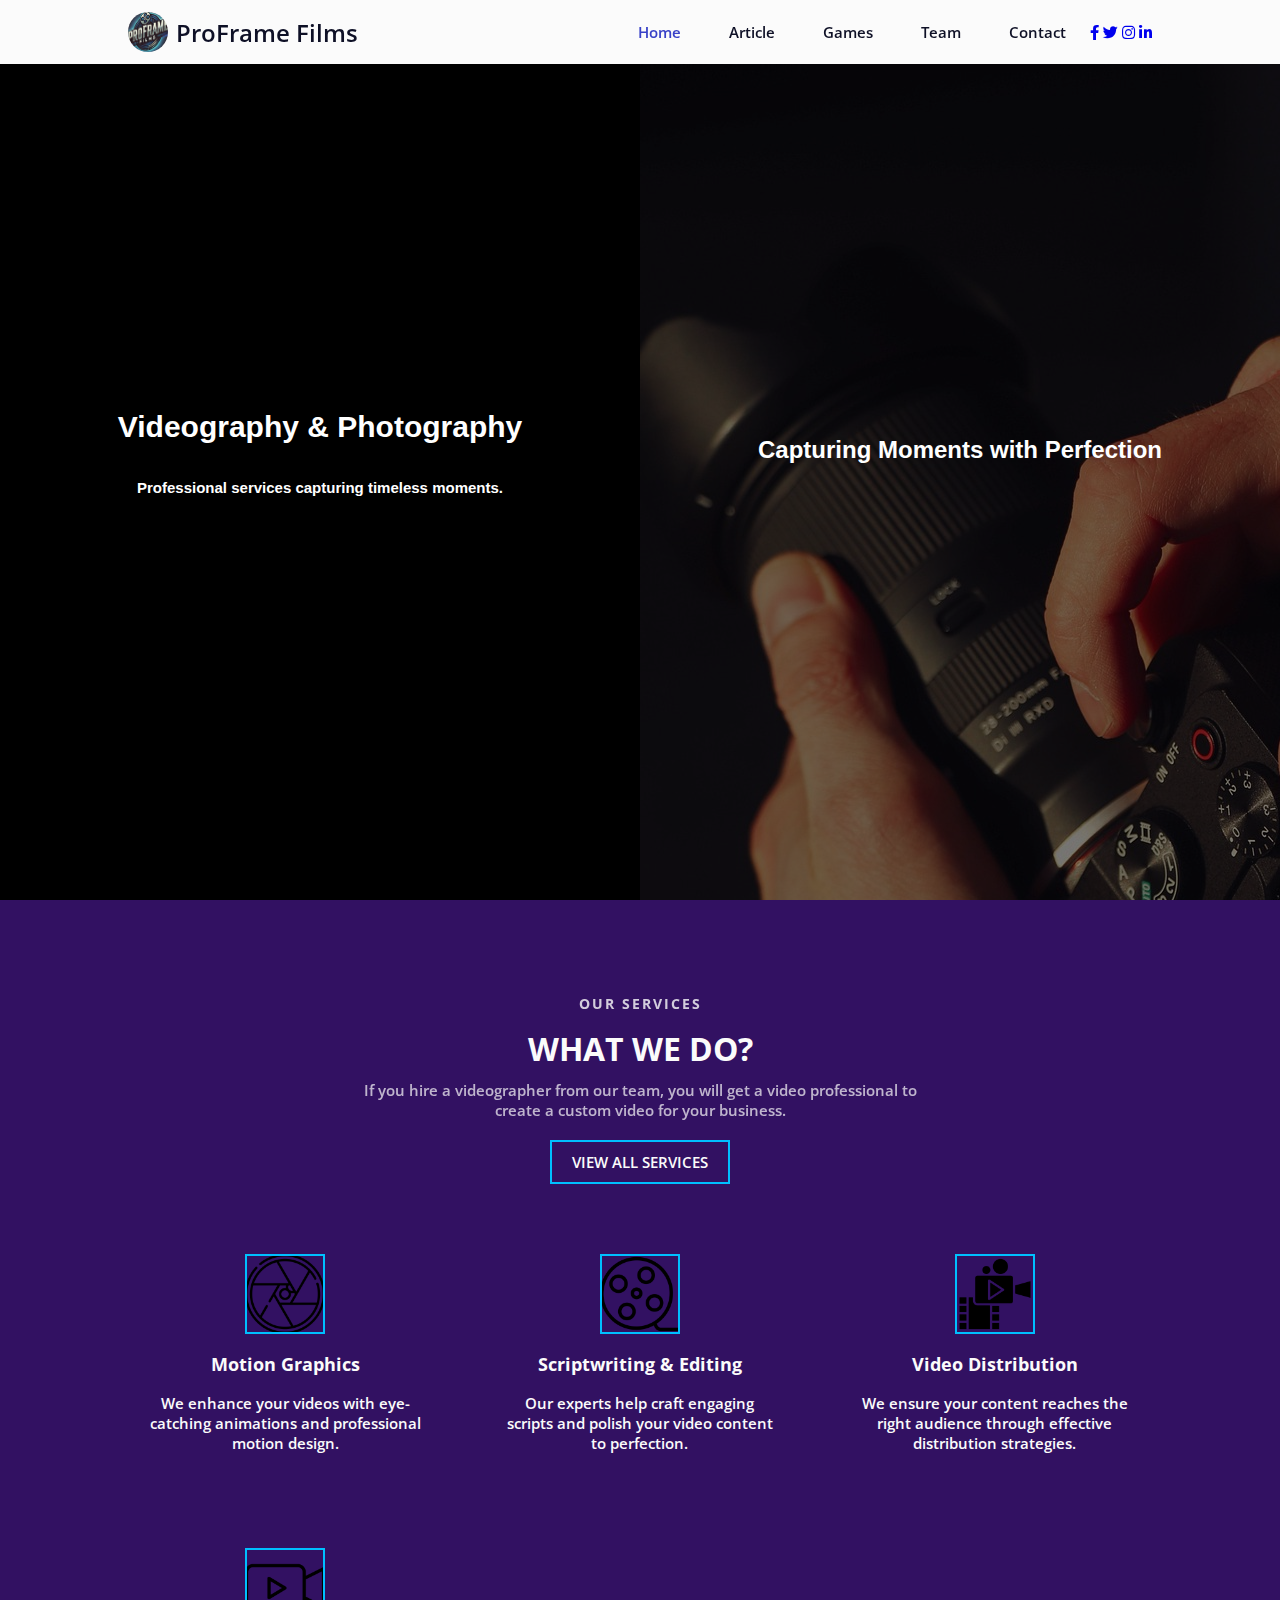
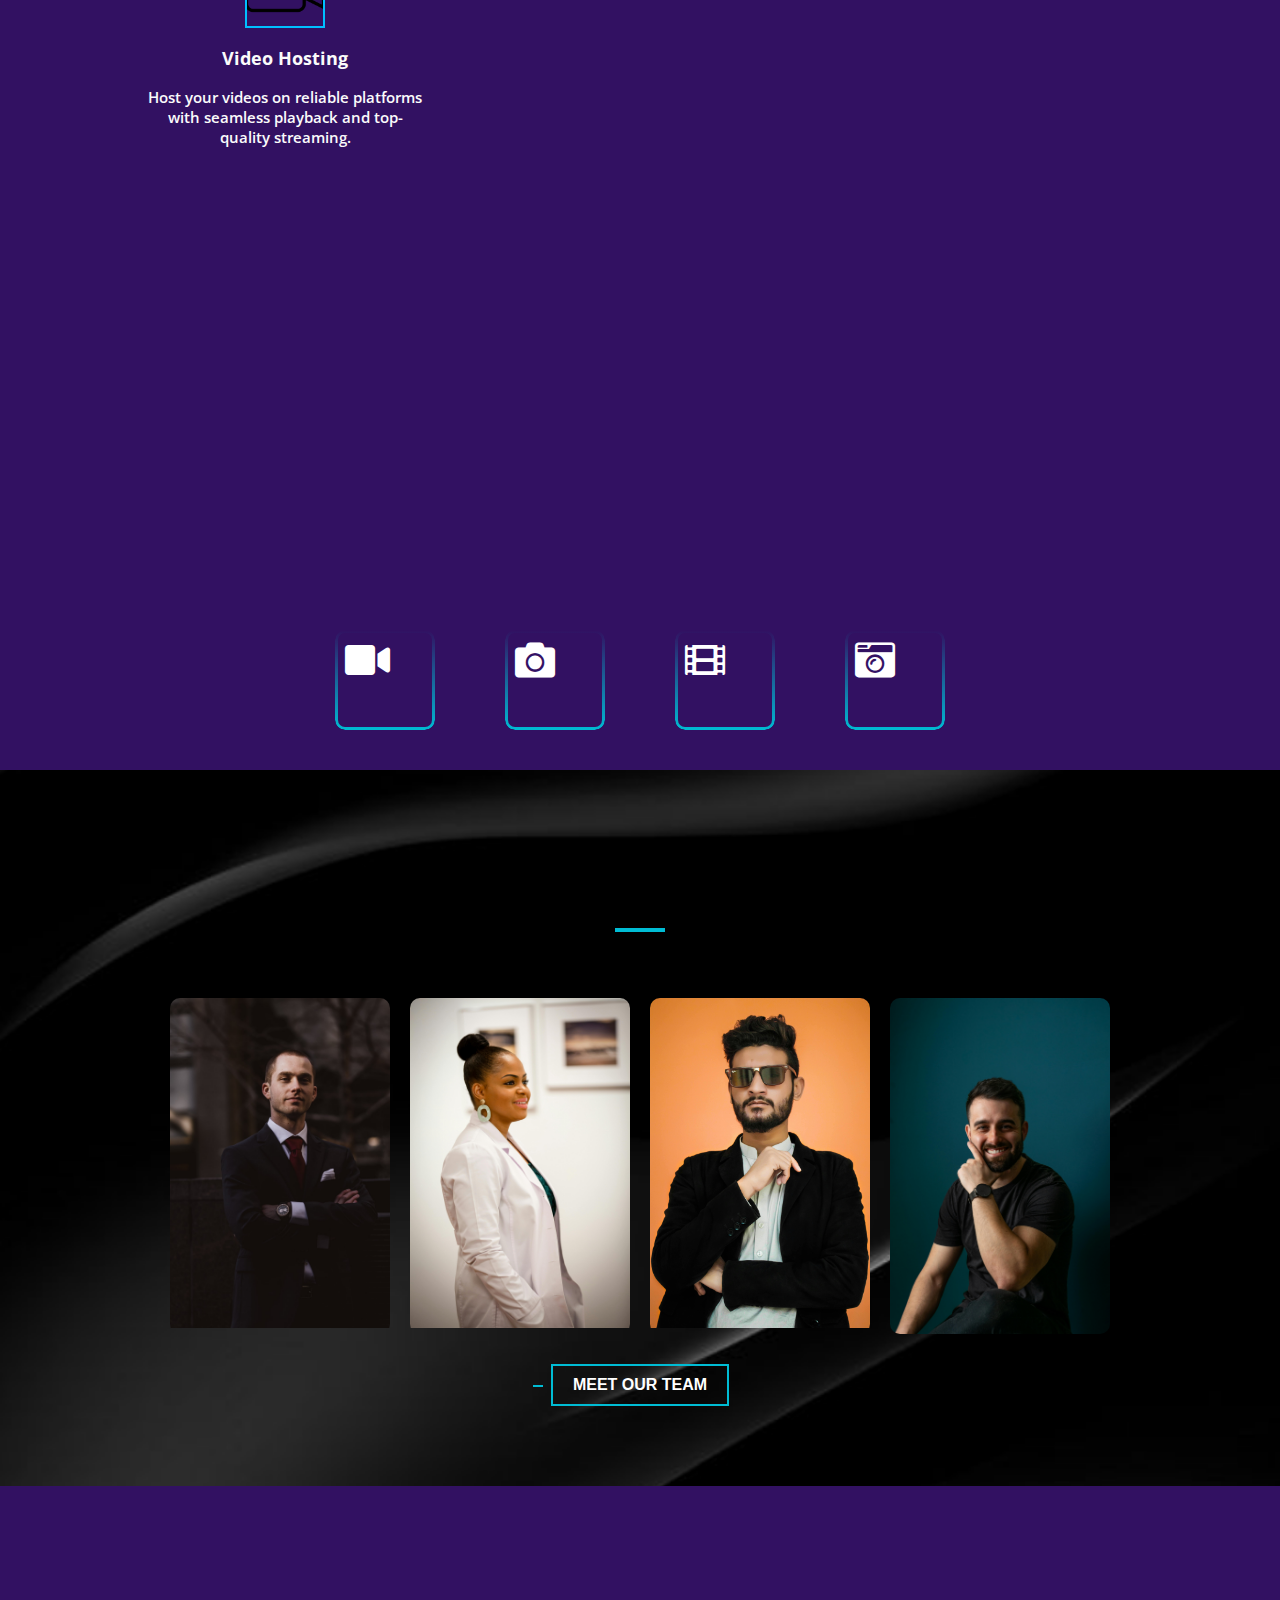
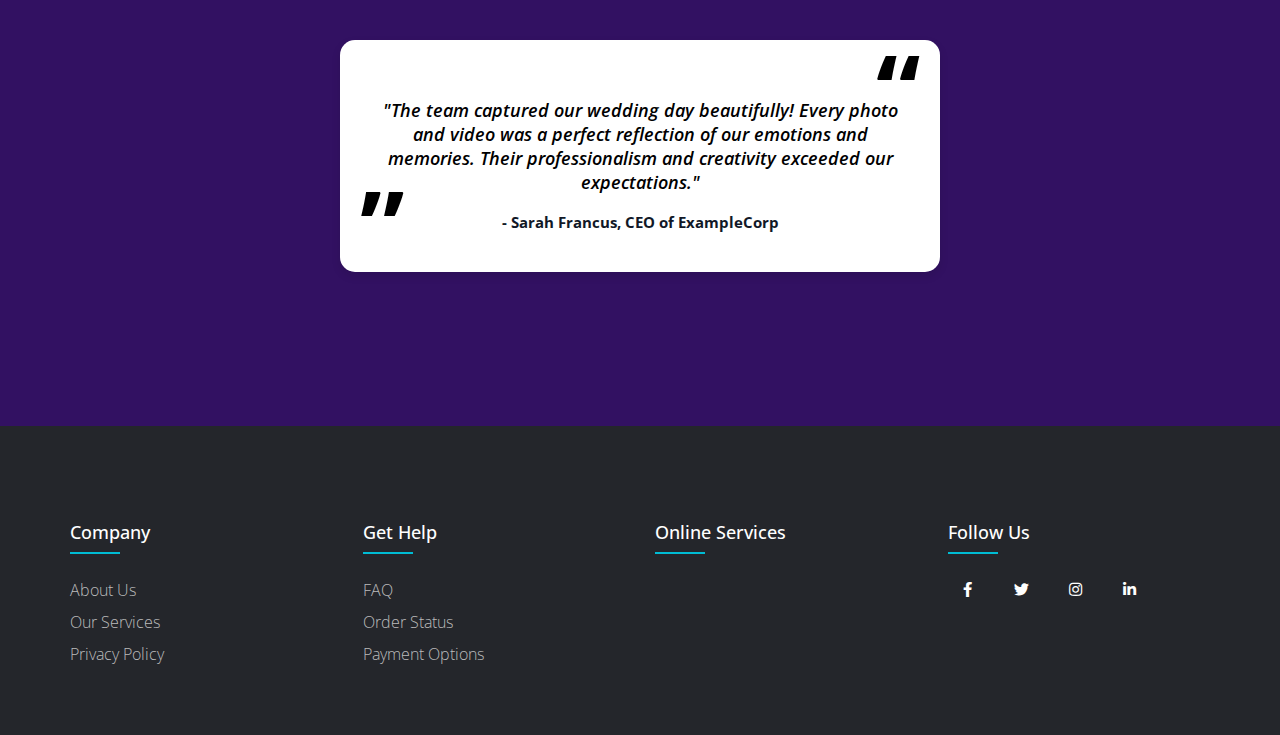
==== index.html @ 7548c1cd "first commit" ====
<html lang="en">
<head>
    <meta charset="UTF-8">
    <meta name="viewport" content="width=device-width, initial-scale=1.0">
    <title>Home</title>
    <link rel="stylesheet" href="./css/styles.css">
    <link href='https://unpkg.com/boxicons@2.1.4/css/boxicons.min.css' rel='stylesheet'>
    <link rel="stylesheet" type="text/css"  href="https://cdnjs.cloudflare.com/ajax/libs/font-awesome/5.15.1/css/all.min.css">
   
    <link rel="stylesheet" href="https://cdn.jsdelivr.net/npm/swiper/swiper-bundle.min.css">
</head>
<body>
    <header class="header">
        <a href="#" class="header-logo">  <img src="./images/Screenshot 2025-02-19 092839.png" alt="logo" style="width: 100%; height:80%;"></a>

        <div class="header-toggle">
            <i class="bx bx-menu" id="header-toggle"></i>
        </div>

        <nav class="nav" id="nav-menu">
            
            <div class="nav-content bd-grid">
               <!--  <i class="fa-brands fa-x-twitter"></i>
                <i class="fa-brands fa-facebook-f"></i>
                <i class="fa-brands fa-instagram"></i> -->
                <a href="#" class="nav-perfil">
                    
                    <div class="nav-img">
                <img src="./images/Screenshot 2025-02-19 092839.png" alt="logo">
                    </div>

                    <div>
                        <span class="nav-name">ProFrame Films</span>
                      
                    </div>
                </a>

                <div class="nav-menu">
                    <ul class="nav-list">
                        <li class="nav-item">
                            <a href="Index.html" class="nav-link active">Home</a>
                        </li>
                        <li class="nav-item dropdown">
                            <a href="./main/Article.html" class="nav-link ">Article 
                                
                            </a>
                        </li>
                        <li class="nav-item"><a href="./main/Games.html" class="nav-link">Games</a></li>
                        <li class="nav-item"><a href="./main/Team.html" class="nav-link">Team</a></li>
                        <li class="nav-item"><a href="./main/Contact.htm" class="nav-link">Contact</a></li>
                        <div class="social-links">
                            <a href="#"><i class="fab fa-facebook-f"></i></a>
                            <a href="#"><i class="fab fa-twitter"></i></a>
                            <a href="#"><i class="fab fa-instagram"></i></a>
                            <a href="#"><i class="fab fa-linkedin-in"></i></a>
                        </div>
                    </ul>
                    
                </div>
            </div>
        </nav>
    </header>
    <main>
   
        <div class="slider-wrapper">
            <div class="left">
                <h1>Videography & Photography</h1>
                <p>Professional services capturing timeless moments.</p>
            </div>
            <div class="right">
                <div class="swiper-container">
                    <div class="swiper-wrapper">
                        <div class="swiper-slide">
                            <img class="slide-img" src="./images/camera-7889301_1280.jpg" alt="Slide 1">
                            <div  class="overlay">Capturing Moments with Perfection</div>
                        </div>
                        <div class="swiper-slide">
                            <img class="slide-img" src="./images/cellular-4602489_1280.jpg" alt="Slide 2">
                            <div class="overlay">Every Frame Tells a Story</div>
                        </div>
                        <div class="swiper-slide">
                            <img class="slide-img" src="./images/pexels-kyleloftusstudios-18015188.jpg" alt="Slide 3">
                            <div class="overlay">Bringing Memories to Life</div>
                        </div>
                    </div>
                </div>
            </div>
        </div>
    <section class="services">
        <div class="services-header">
            <h3>OUR SERVICES</h3>
            <h1>WHAT WE DO?</h1>
            <p>If you hire a videographer from our team, you will get a video professional to create a custom video for your business.</p>
            <a href="#" class="btn">VIEW ALL SERVICES</a>
        </div>
    
        <div class="services-grid">
            <div class="service">
                <div class="icon">
                    <img src="images/shutter.png" alt="Motion Graphics">
                    <span class="border-animation"></span>
                </div>
                <h3>Motion Graphics</h3>
                <p>We enhance your videos with eye-catching animations and professional motion design.</p>
            </div>
    
            <div class="service">
                <div class="icon">
                    <img src="./images/video-strip.png" alt="Scriptwriting">
                    <span class="border-animation"></span>
                </div>
                <h3>Scriptwriting & Editing</h3>
                <p>Our experts help craft engaging scripts and polish your video content to perfection.</p>
            </div>
    
            <div class="service">
                <div class="icon">
                    <img src="./images/videography (1).png" alt="" alt="Video Distribution">
                    <span class="border-animation"></span>
                </div>
                <h3>Video Distribution</h3>
                <p>We ensure your content reaches the right audience through effective distribution strategies.</p>
            </div>
    
            <div class="service">
                <div class="icon">
                    <img src="./images/videography.png" alt="Video Hosting">
                    <span class="border-animation"></span>
                </div>
                <h3>Video Hosting</h3>
                <p>Host your videos on reliable platforms with seamless playback and top-quality streaming.</p>
            </div>
        </div>
    </section>
    <section class="image-grid">
        <div class="grid-container">
       
    
           
            <div class="videosa">
                <iframe src="https://www.youtube.com/embed/mob4RkUFIAE?modestbranding=1&rel=0&controls=1" frameborder="0" allow="accelerometer; autoplay; encrypted-media; gyroscope; picture-in-picture" allowfullscreen></iframe>
            </div>
            <div class="videosd">
                <iframe src="https://www.youtube.com/embed/JaISnVO0g6w?modestbranding=1&rel=0&controls=1" frameborder="0" allow="accelerometer; autoplay; encrypted-media; gyroscope; picture-in-picture" allowfullscreen></iframe>
            </div>
            <div class="videose">
                <iframe src="https://www.youtube.com/embed/GsLGXamEUIo?modestbranding=1&rel=0&controls=1" frameborder="0" allow="accelerometer; autoplay; encrypted-media; gyroscope; picture-in-picture" allowfullscreen></iframe>
            </div>
            <div class="videosf">
                <iframe src="https://www.youtube.com/embed/NcaQUH2K-wo?modestbranding=1&rel=0&controls=1" frameborder="0" allow="accelerometer; autoplay; encrypted-media; gyroscope; picture-in-picture" allowfullscreen></iframe>
            </div>
            <div class="videosg">
                <iframe src="https://www.youtube.com/embed/KA4sa8DDCf8?modestbranding=1&rel=0&controls=1" frameborder="0" allow="accelerometer; autoplay; encrypted-media; gyroscope; picture-in-picture" allowfullscreen></iframe>
            </div>
        </div>
         
            
        </div>
        
    </section>
    <section class="projects">
        <div class="project-container">
            <div class="box">
                <div class="icon"><i class="fas fa-video"></i></div>
            </div>
            <div class="box">
                <div class="icon"><i class="fas fa-camera"></i></div> 
            </div>
            <div class="box">
                <div class="icon"><i class="fas fa-film"></i></div> 
            </div>
            <div class="box">
                <div class="icon"><i class="fas fa-camera-retro"></i></div> 
            </div>
        </div>
    </section>
    <section class="team-section">
        <h2>Our Team</h2>
        <div class="team-gallery">
            <div class="team-member">
                <img src="./images/wp9683114-professional-man-wallpapers.jpg" alt="Team Member 1">
                <div class="name">Thomas Johnson</div>
            </div>
            <div class="team-member">
                <img src="./images/pexels-jeff-denlea-721292-3714743.jpg" alt="Team Member 2">

                <div class="name">Alice Johnson</div>
            </div>
            <div class="team-member">
                <img src="./images/pexels-alimadad-997512.jpg" alt="Team Member 3">
                <div class="name">Alimadaa Patel</div>
            </div>
            <div class="team-member">
                <img src="./images/pexels-uiliamnornberg-30767577.jpg" alt="Team Member 4">
                <div class="name">Michael Brown</div>
            </div>
        </div>
        <button class="team-btn">Meet Our Team</button>
    </section>
<section class="testimony-section"> 
    <div class="testimonial-card">
        <div class="quote-background quote-top">&ldquo;</div>
        <p class="testimonial-text">
            "The team captured our wedding day beautifully! Every photo and video was a perfect reflection of our emotions and memories. Their professionalism and creativity exceeded our expectations."</p>
    </p>
    <div class="author">- Sarah Francus, CEO of ExampleCorp</div>
    <div class="quote-background quote-bottom">&rdquo;</div></section>
    </main>
    
  <footer class="footer">
    <div class="footer-container">
        <div class="row">
            <div class="footer-col">
                <h4>company</h4>
                <ul>
                    <li><a href="#">about us</a></li>
                    <li><a href="#">our services</a></li>
                    <li><a href="#">privacy policy</a></li>
                   
                </ul>
            </div>
            <div class="footer-col">
                <h4>get help</h4>
                <ul>
                    <li><a href="#">FAQ</a></li>
                   
                   
                    <li><a href="#">order status</a></li>
                    <li><a href="#">payment options</a></li>
                </ul>
            </div>
            <div class="footer-col">
                <h4>online services</h4>
                <ul>
                    
                </ul>
            </div>
            <div class="footer-col">
                <h4>follow us</h4>
                <div class="social-links">
                    <a href="#"><i class="fab fa-facebook-f"></i></a>
                    <a href="#"><i class="fab fa-twitter"></i></a>
                    <a href="#"><i class="fab fa-instagram"></i></a>
                    <a href="#"><i class="fab fa-linkedin-in"></i></a>
                </div>
            </div>
        </div>
    </div>
</footer>
<script src="https://cdn.jsdelivr.net/npm/swiper/swiper-bundle.min.js"></script>
    <script src="./js/script.js"></script>
   
</body>
</html>
---- css/styles.css ----
@import url('https://fonts.googleapis.com/css2?family=Open+Sans:ital,wght@0,300..800;1,300..800&display=swap');

:root {
    --header-height: 3rem;
    --first-color-light: #C4C7F5;
    --dark-color: #0E1026;
    --white-color: #FBFBFB;
    --gray: #41403e;
    --active-color: #3841c7;
    --blue: #00bfff;
    --purple: #321162;
    --body-font: 'Open Sans', sans-serif;
    --nav-name-font-size: 1.5rem;
    --normal-font-size: .938rem;
    --z-fixed: 100;
}

*,::before,::after {
    box-sizing: border-box;
}

body {
    margin: var(--header-height) 0 0 0;
    font-family: var(--body-font);
    font-size: var(--normal-font-size);
    height: 100vh;
    width: 100%;
    font-weight: 600;
    background-size: cover;
    background-position: center;
}

ul {
    margin: 0;
    padding: 0;
    list-style: none;
}

a {
    text-decoration: none;
}

.bd-grid {
    max-width: 1024px;
    display: grid;
    grid-template-columns: 100%;
    margin-left: 1.5rem;
    margin-right: 1.5rem;
}

.header {
    position: fixed;
    top: 0;
    left: 0;
    width: 100%;
    height: var(--header-height);
    padding: 0 1rem;
    background-color: var(--white-color);
    z-index: var(--z-fixed);
    display: flex;
    justify-content: space-between;
    align-items: center;
    box-shadow: 0 2px 4px rgba(0, 0, 0, .1);
}

.header-logo {
    color: var(--dark-color);
}

.header-toggle {
    font-size: 1.7rem;
    cursor: pointer;
}

.nav-content {
    display: flex;
    flex-direction: column;
}

.nav-perfil {
    display: flex;
    flex-direction: column;
    align-items: center;
    text-align: center;
    margin-bottom: 3rem;
}

.nav-img {
    display: flex;
    justify-content: center;
    width: 60px;
    height: 60px;
    border-radius: 50%;
    overflow: hidden;
    margin-bottom: 1rem;
}

.nav-img img {
    width: 70px;
}

.nav-name {
    display: block;
    font-size: var(--nav-name-font-size);
    color: var(--white-color);
}

.nav-item {
    margin-bottom: 2rem;
}

.nav-link {
    color: var(--first-color-light);
}

.nav-link:hover {
    color: var(--white-color);
}

.active {
    color: var(--white-color);
}

.dropdown-link {
    display: flex;
    align-items: center;
    justify-content: space-between;
}

.dropdown-icon {
    font-size: 1.3rem;
    transition: .5s;
}

.dropdown:hover .dropdown-icon {
    transform: rotate(180deg);
}

.dropdown-menu {
    margin: 1rem 0 0 1rem;
    display: none;
}

.dropdown:hover > .dropdown-menu {
    display: block;
}

.dropdown-item {
    margin: 1rem 0;
}

@media screen and (min-width: 768px) {
    body {
        margin: 0;
    }

    .header {
        height: calc(var(--header-height) + 1rem);
    }

    .header-logo, .header-toggle {
        display: none;
    }

    .nav {
        width: 100%;
    }

    .nav-content {
        flex-direction: row;
        justify-content: space-between;
        align-items: center;
    }

    .nav-perfil {
        flex-direction: row;
        text-align: initial;
        margin-bottom: 0;
    }

    .nav-img {
        width: 40px;
        height: 40px;
        margin-right: 0.5rem;
        margin-bottom: 0;
    }

    .nav-img img {
        width: 46px;
    }

    .nav-name {
        color: var(--dark-color);
    }

    .nav-list {
        display: flex;
        align-items: center;
    }

    .nav-item {
        margin: 0 1.5rem;
        padding: 1.4rem 0;
    }

    .nav-link {
        color: var(--dark-color);
    }

    .nav-link:hover {
        color: var(--first-color-light);
    }

    .active {
        color: var(--active-color);
    }

    .dropdown {
        position: relative;
    }

    .dropdown-menu {
        position: fixed;
        margin: 0;
        top: calc(var(--header-height) + 1rem);
        padding: 0.5rem 1.5rem;
        box-shadow: 0 2px 4px rgba(0, 0, 0, .1);
        border-radius: .5rem;
    }
}
.slider-wrapper {
    display: flex;
    height: 100vh;
    background-color: #111;
    color: white;
    font-family: Arial, sans-serif;
}
.left {
    width: 50%;
    display: flex;
    flex-direction: column;
    justify-content: center;
    align-items: center;
    background-color: black;
    padding: 20px;
    text-align: center;
}
.right {
    width: 50%;
    overflow: hidden;
}
.swiper-slide {
    position: relative;
}
.swiper-slide .sliderimg {
    width: 100%;
    height: 100vh;
    object-fit: cover;
}
.overlay {
    position: absolute;
    top: 0;
    left: 0;
    width: 100%;
    height: 100%;
    background: rgba(0, 0, 0, 0.5);
    display: flex;
    align-items: center;
    justify-content: center;
    font-size: 24px;
    font-weight: bold;
}

.services {
    background: var(--purple);
    color: var(--white-color);
    text-align: center;
    padding: 80px 10%;
}

.services-header h3 {
    font-size: 14px;
    text-transform: uppercase;
    letter-spacing: 2px;
    opacity: 0.8;
}

.services-header h1 {
    font-size: 32px;
    margin: 10px 0;
}

.services-header p {
    max-width: 600px;
    margin: 0 auto 20px;
    opacity: 0.7;
}

.btn {
    display: inline-block;
    color: var(--white-color);
    text-decoration: none;
    border: 2px solid var(--blue);
    padding: 10px 20px;
    transition: 0.3s;
    position: relative;
}

.btn:hover {
    background: var(--blue);
    color: var(--dark-color);
}

.services-grid {
    display: grid;
    grid-template-columns: repeat(auto-fit, minmax(250px, 1fr));
    gap: 40px;
    margin-top: 50px;
}

.service {
    text-align: center;
    padding: 20px;
}

.icon {
    display: inline-block;
    position: relative;
    width: 80px;
    height: 80px;
}

.icon img {
    width: 100%;
    height: 100%;
}

.icon .border-animation {
    position: absolute;
    top: 0;
    left: 0;
    width: 100%;
    height: 100%;
    border: 2px solid var(--blue);
    box-sizing: border-box;
    animation: slideBorder 2s linear infinite;
}

@keyframes slideBorder {
    0% {
        clip-path: inset(0 100% 100% 0);
    }
    25% {
        clip-path: inset(0 0 100% 0);
    }
    50% {
        clip-path: inset(0 0 0 100%);
    }
    75% {
        clip-path: inset(100% 0 0 0);
    }
    100% {
        clip-path: inset(0 100% 100% 0);
    }
}
.grid-container {
    
    background-color: var(--purple);
    display: grid;
    grid-template-columns: auto auto auto;
    gap: -2px;
  
    padding: 10px;
  }
  iframe{
    height: 100%;
    width: 100%;
  }
  .grid-container > div {
  
    text-align: center;
    padding: 2px;
    font-size: 30px;
    
  }
  
  .videosa {
    grid-row: 1 / span 2;
  }

 .projects {
    background-color:var(--purple);
    color: white;
    font-family: Arial, sans-serif;
    display: flex;
    justify-content: center;
    align-items: center;
    height: 20vh;
    margin: 0;
    padding: 20px;
    box-sizing: border-box;
}
.project-container {
    display: flex;
    justify-content: center;
    align-items: center;
  
    background-color: transparent;
}

.project-container {
    display: flex;
    gap: 70px;
}

.box {
    width: 100px;
    height: 100px;
    display: flex;
    justify-content: center;
    align-items: center;
    position: relative;
    border-radius: 10px;
    overflow: hidden;
}


.box::before {
    content: "";
    position: absolute;
    inset: 0;
    border-radius: inherit;
    padding: 3px;
    background: linear-gradient(0deg, #00bcd4, transparent);
    -webkit-mask: 
        linear-gradient(#fff 0 0) content-box, 
        linear-gradient(#fff 0 0);
    -webkit-mask-composite: destination-out;
    mask-composite: exclude;
    animation: borderGlow 2s linear infinite;
}

.icon {
    font-size: 40px;
    color: white;
    z-index: 1;
    position: relative;
}

@keyframes borderGlow {
    0% {
        background: linear-gradient(0deg, #00bcd4, transparent);
    }
    25% {
        background: linear-gradient(90deg, #00bcd4, transparent);
    }
    50% {
        background: linear-gradient(180deg, #00bcd4, transparent);
    }
    75% {
        background: linear-gradient(270deg, #00bcd4, transparent);
    }
    100% {
        background: linear-gradient(360deg, #00bcd4, transparent);
    }
}


.team-section {
    text-align: center;
    padding: 80px 20px;
    background: url('../images/uwp4613300.png') no-repeat center center/cover;
    width: 100%;
}

.team-section h2 {
    font-size: 32px;
    font-weight: bold;
    text-transform: uppercase;
    position: relative;
    display: inline-block;
}

.team-section h2::after {
    content: '';
    display: block;
    width: 50px;
    height: 4px;
    background-color: #00bcd4;
    margin: 8px auto 0;
}

/* Team Members */
.team-gallery {
    display: flex;
    justify-content: center;
    flex-wrap: wrap;
    gap: 20px;
    margin-top: 40px;
}

.team-member {
    width: 220px;
    position: relative;
    overflow: hidden;
    border-radius: 10px;
}

.team-member img {
    width: 100%;
    display: block;
    transition: transform 0.3s ease-in-out;
}

.team-member:hover img {
    transform: scale(1.1);
}
.team-member .name {
    position: absolute;
    bottom: 0;
    left: 0;
    width: 100%;
    background: rgba(0, 0, 0, 0.7);
    color: white;
    text-align: center;
    padding: 10px;
    font-size: 16px;
    font-weight: bold;
    opacity: 0;
    transition: opacity 0.3s ease-in-out;
}

.team-member:hover .name {
    opacity: 1;
}
/* Meet Our Team Button */
.team-btn {
    display: inline-block;
    background-color: transparent;
    color: white;
    font-size: 16px;
    border: 2px solid #00bcd4;
    padding: 10px 20px;
    margin-top: 30px;
    cursor: pointer;
    position: relative;
    text-transform: uppercase;
    font-weight: bold;
}

.team-btn::before {
    content: '';
    width: 10px;
    height: 2px;
    background: #00bcd4;
    position: absolute;
    top: 50%;
    left: -20px;
}


        .testimony-section {
            display: flex;
            justify-content: center;
            align-items: center;
            min-height: 60vh;
 background-color:var(--purple);
            margin: 0;
           
        }
        .testimonial-card {
            position: relative;
            max-width: 600px;
            padding: 40px;
            background:white;
            box-shadow: 0 4px 10px rgba(0, 0, 0, 0.1);
            border-radius: 15px;
            transition: transform 0.3s ease, box-shadow 0.3s ease;
            text-align: center;
        }
        .testimonial-card:hover {
            transform: scale(1.05);
            box-shadow: 0 6px 15px rgba(0, 0, 0, 0.15);
        }
        .quote-background {
            position: absolute;
            font-size: 100px;
            color: black;
            font-weight: bold;
            z-index: 0;
        }
        .quote-top {
            top: -20px;
            right: 20px;
        }
        .quote-bottom {
            bottom: -20px;
            left: 20px;
        }
        .testimonial-text, .author {
            position: relative;
            z-index: 1;
        }
        .testimonial-text {
            font-size: 18px;
            font-style: italic;
            color: black;
        }
        .author {
            margin-top: 10px;
            font-weight: bold;
            color: #111827;
        }
.footer-container{
	max-width: 1170px;
	margin:auto;
}
.row{
	display: flex;
	flex-wrap: wrap;
}
ul{
	list-style: none;
}
.footer{
	background-color: #24262b;
    padding: 70px 0;
}
.footer-col{
   width: 25%;
   padding: 0 15px;
}
.footer-col h4{
	font-size: 18px;
	color: #ffffff;
	text-transform: capitalize;
	margin-bottom: 35px;
	font-weight: 500;
	position: relative;
}
.footer-col h4::before{
	content: '';
	position: absolute;
	left:0;
	bottom: -10px;
	background-color: #00bcd4;
	height: 2px;
	box-sizing: border-box;
	width: 50px;
}
.footer-col ul li:not(:last-child){
	margin-bottom: 10px;
}
.footer-col ul li a{
	font-size: 16px;
	text-transform: capitalize;
	color: #ffffff;
	text-decoration: none;
	font-weight: 300;
	color: #bbbbbb;
	display: block;
	transition: all 0.3s ease;
}
.footer-col ul li a:hover{
	color: #ffffff;
	padding-left: 8px;
}
.footer-col .social-links a{
	display: inline-block;
	height: 40px;
	width: 40px;
	;
	margin:0 10px 10px 0;
	text-align: center;
	line-height: 40px;
	border-radius: 50%;
	color: #ffffff;
	transition: all 0.5s ease;
}
.footer-col .social-links a:hover{
	color: #24262b;
	background-color: #ffffff;
}
@media screen and (max-width: 768px) {
    :root {
        --nav-name-font-size: 1rem;
        --normal-font-size: 1rem;
    }

    .nav {
        position: fixed;
        top: 0;
        left: -100%;
        background: url('https://i.postimg.cc/rmWWDgCp/background.jpg') no-repeat;
        background-size: cover;
        background-position: center;
        width: 80%;
        height: 100vh;
        padding: 2rem 0;
        z-index: var(--z-fixed);
        transition: .5s;
        overflow-y: auto;
    }

    .show {
        left: 0;
    }
    .projects{
        height: 90vh;;
    }
.project-container{
    margin-top: 20px;
    display: flex;
    flex-direction: column;
}
    
        
        .box {
            width: 100px;
            height: 100px;
            gap:10px;
        }
    
    .icon {
        font-size: 30px;
   
}
}
@media screen and (min-width: 1024px) {
    .bd-grid {
        margin-left: auto;
        margin-right: auto;

    }

    .wrapper{
		width: 960px;
		margin: 0 auto;}
}
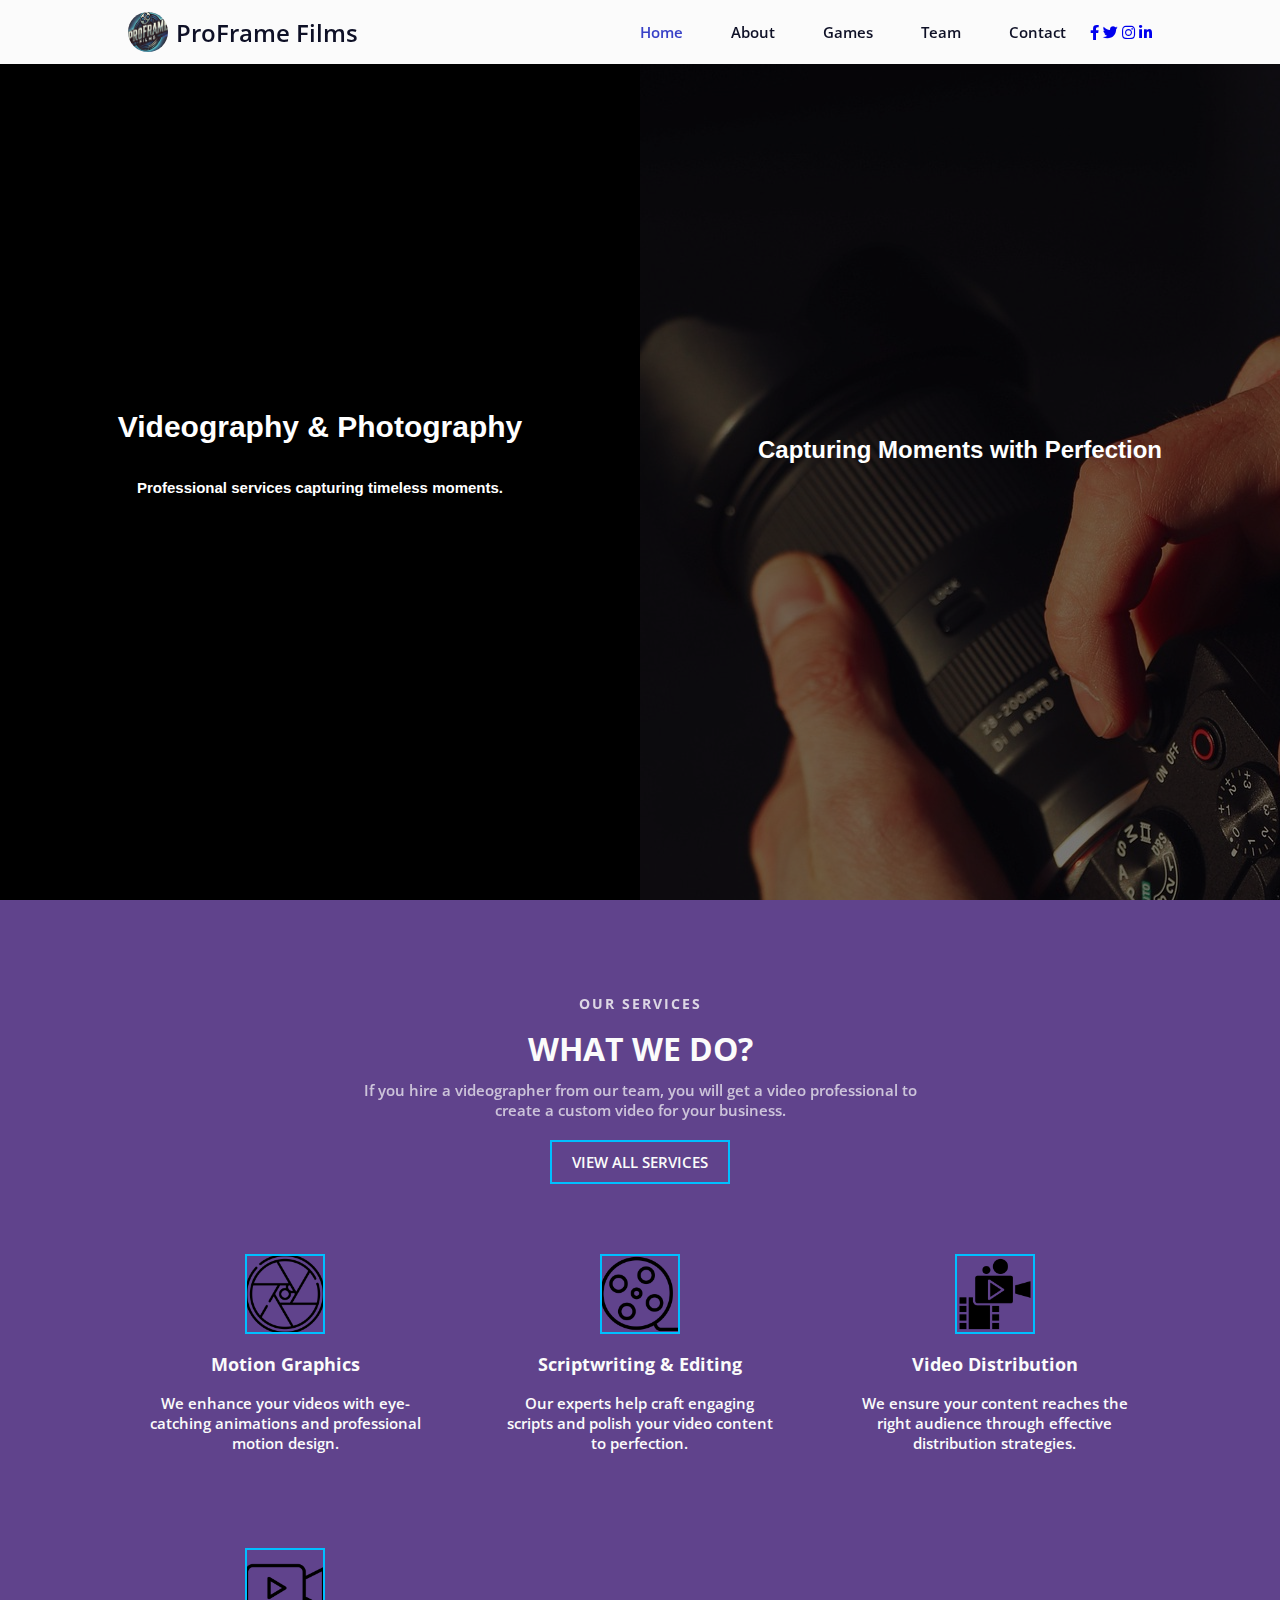
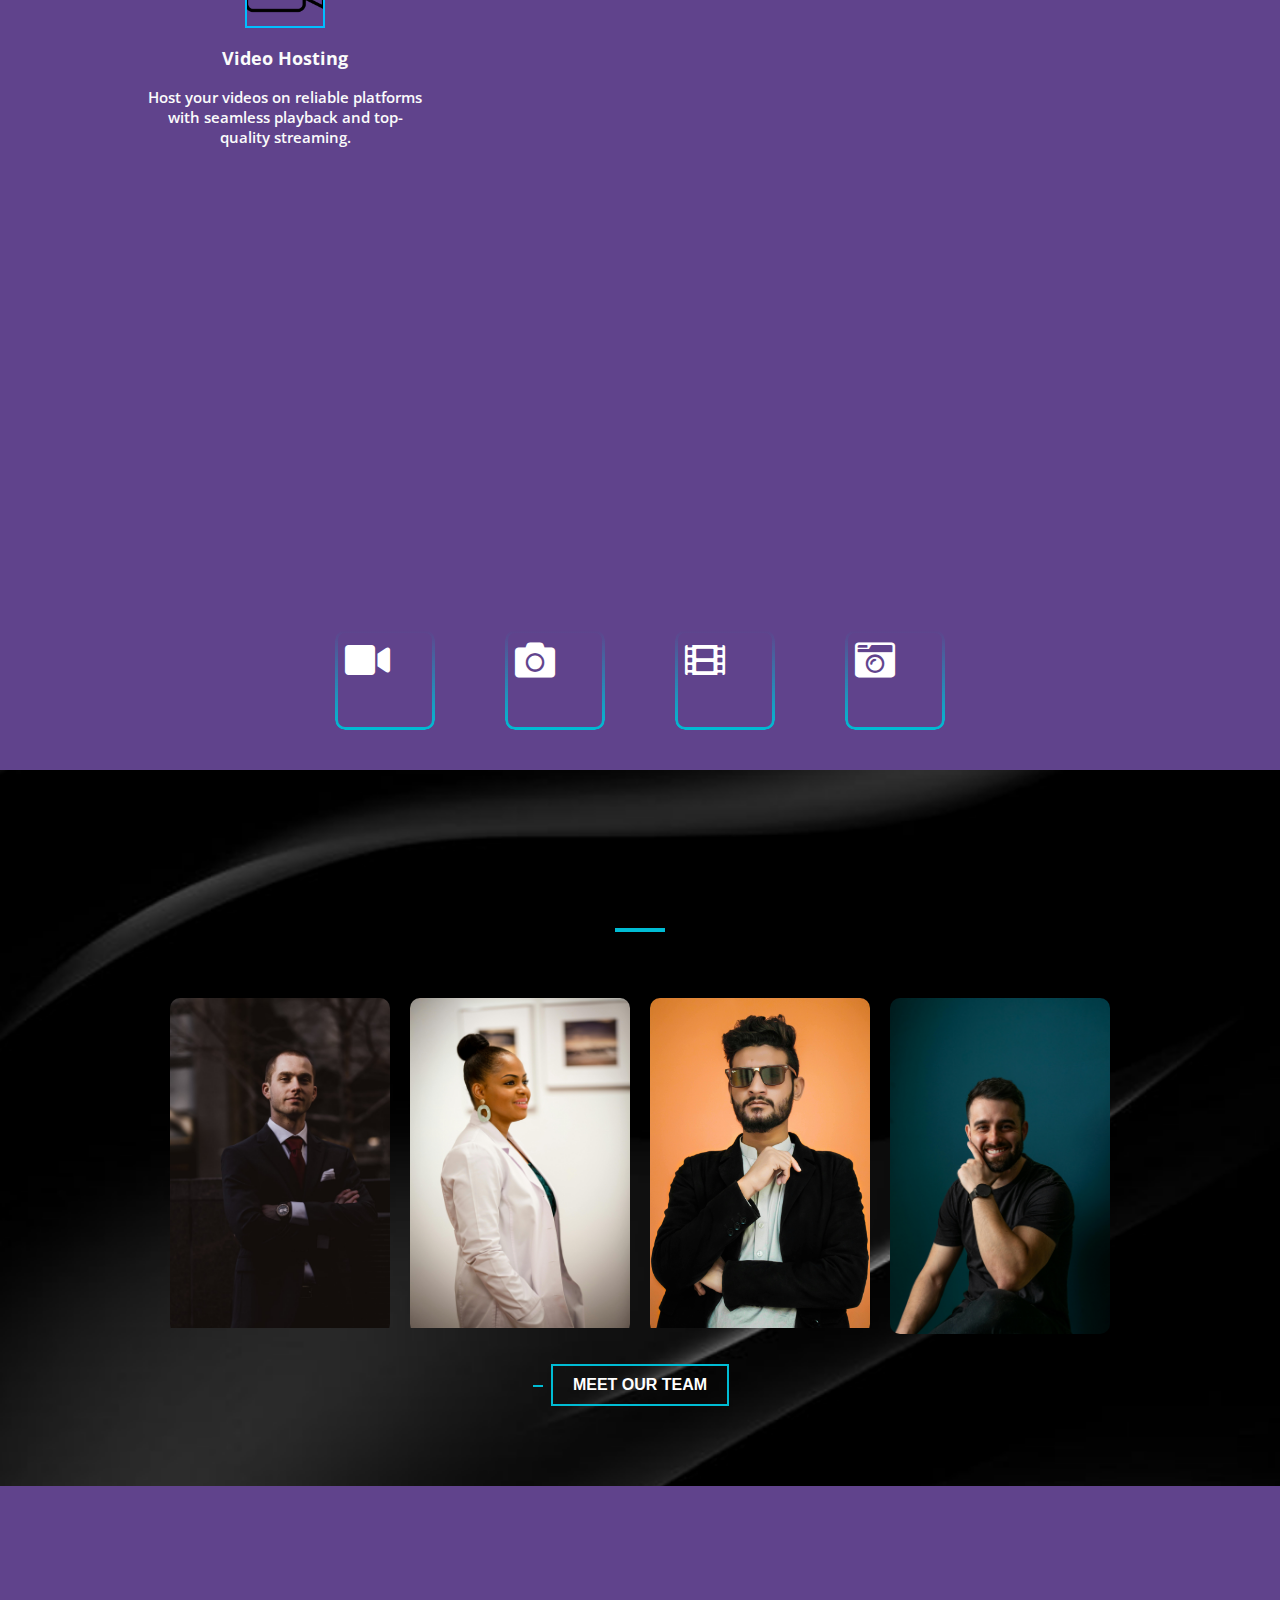
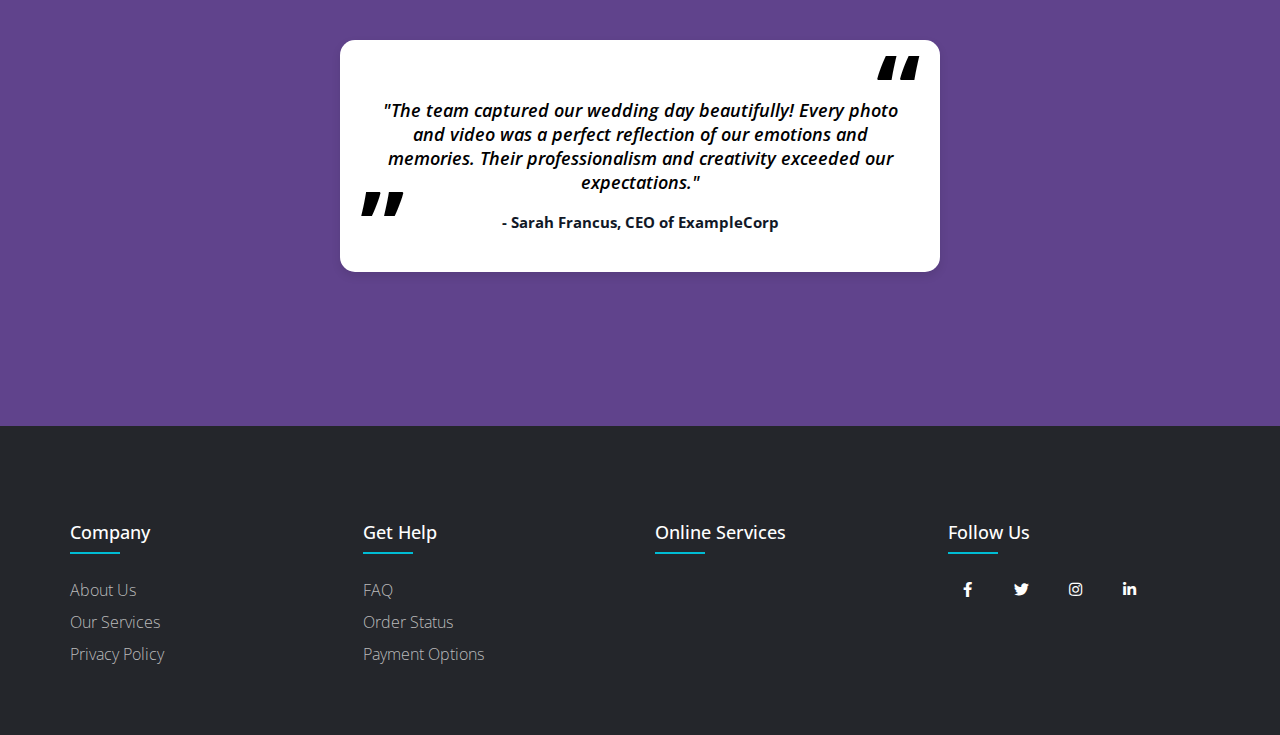
==== commit 8e9529fa: "About" ====
--- a/index.html
+++ b/index.html
@@ -38,10 +38,10 @@
                 <div class="nav-menu">
                     <ul class="nav-list">
                         <li class="nav-item">
-                            <a href="Index.html" class="nav-link active">Home</a>
+                            <a href="index.html" class="nav-link active">Home</a>
                         </li>
                         <li class="nav-item dropdown">
-                            <a href="./main/Article.html" class="nav-link ">Article 
+                            <a href="./main/About.html" class="nav-link ">About 
                                 
                             </a>
                         </li>
--- a/css/styles.css
+++ b/css/styles.css
@@ -8,7 +8,7 @@
     --gray: #41403e;
     --active-color: #3841c7;
     --blue: #00bfff;
-    --purple: #321162;
+    --purple: #60438c;
     --body-font: 'Open Sans', sans-serif;
     --nav-name-font-size: 1.5rem;
     --normal-font-size: .938rem;
@@ -681,6 +681,302 @@
 	color: #24262b;
 	background-color: #ffffff;
 }
+
+/* About page */
+
+.text-blk {
+    padding-top: 0px;
+    padding-right: 0px;
+    padding-bottom: 0px;
+    padding-left: 0px;
+    line-height: 20px;
+    color: white;
+    font-size: 14px;
+    margin-top: 0px;
+    margin-right: 0px;
+    margin-bottom: 40px;
+    margin-left: 0px;
+  }
+  
+  .responsive-container-block {
+    min-height: 75px;
+    height: fit-content;
+    width: 100%;
+    padding-top: 10px;
+    padding-right: 10px;
+    padding-bottom: 10px;
+    padding-left: 10px;
+    display: flex;
+    flex-wrap: wrap;
+    margin-top: 0px;
+    margin-right: auto;
+    margin-bottom: 0px;
+    margin-left: auto;
+    justify-content: flex-start;
+  }
+  
+  .responsive-container-block.bigContainer {
+    background-image: initial;
+    background-position-x: initial;
+    background-position-y: initial;
+    background-size: initial;
+    background-repeat-x: initial;
+    background-repeat-y: initial;
+    background-attachment: initial;
+    background-origin: initial;
+    background-clip: initial;
+    background-color: var(--purple);
+    padding-top: 10px;
+    padding-right: 20px;
+    padding-bottom: 10px;
+    padding-left: 20px;
+    margin: 0 0 0 0;
+  }
+  
+  .responsive-container-block.Container {
+    max-width: 1320px;
+    align-items: center;
+    justify-content: center;
+    margin-top: 80px;
+    margin-right: auto;
+    margin-bottom: 80px;
+    margin-left: auto;
+    padding-top: 10px;
+    padding-right: 0px;
+    padding-bottom: 10px;
+    padding-left: 0px;
+  }
+  
+  .responsive-container-block.leftSide {
+    width: auto;
+    align-items: flex-start;
+    padding-top: 10px;
+    padding-right: 0px;
+    padding-bottom: 10px;
+    padding-left: 0px;
+    flex-direction: column;
+    position: static;
+    margin-top: 0px;
+    margin-right: auto;
+    margin-bottom: 0px;
+    margin-left: auto;
+    max-width: 300px;
+  }
+  
+  .text-blk.heading {
+    font-size: 40px;
+    line-height: 64px;
+    font-weight: 900;
+    color: #00B2EB;
+    margin-top: 0px;
+    margin-right: 0px;
+    margin-bottom: 40px;
+    margin-left: 0px;
+  }
+  
+  .text-blk.btn {
+    color: rgb(0, 178, 235);
+    background-image: initial;
+    background-position-x: initial;
+    background-position-y: initial;
+    background-size: initial;
+    background-repeat-x: initial;
+    background-repeat-y: initial;
+    background-attachment: initial;
+    background-origin: initial;
+    background-clip: initial;
+    background-color: rgb(255, 255, 255);
+    box-shadow: rgba(160, 121, 0, 0.2) 0px 12px 35px;
+    border-top-left-radius: 100px;
+    border-top-right-radius: 100px;
+    border-bottom-right-radius: 100px;
+    border-bottom-left-radius: 100px;
+    padding-top: 20px;
+    padding-right: 50px;
+    padding-bottom: 20px;
+    padding-left: 50px;
+    cursor: pointer;
+  }
+  
+  .responsive-container-block.rightSide {
+    width: 675px;
+    position: relative;
+    padding-top: 0px;
+    padding-right: 0px;
+    padding-bottom: 0px;
+    padding-left: 0px;
+    display: flex;
+    height: 700px;
+    min-height: auto;
+  }
+  
+  .number1img {
+    margin-top: 39%;
+    margin-right: 80%;
+    margin-bottom: 29%;
+    margin-left: 0px;
+    height: 32%;
+    width: 20%;
+    position: absolute;
+  }
+  
+  .number2img {
+    margin-top: 19%;
+    margin-right: 42%;
+    margin-bottom: 42%;
+    margin-left: 23%;
+    width: 35%;
+    height: 39%;
+    position: absolute;
+  }
+  
+  .number3img {
+    width: 13%;
+    height: 21%;
+    position: absolute;
+    margin-top: 62%;
+    margin-right: 64%;
+    margin-bottom: 30%;
+    margin-left: 23%;
+  }
+  
+  .number4vid {
+    width: 34%;
+    height: 33%;
+    position: absolute;
+    margin-top: 62%;
+    margin-right: 27%;
+    margin-bottom: 0px;
+    margin-left: 39%;
+  }
+  
+  .number5img {
+    position: absolute;
+    width: 13%;
+    height: 21%;
+    margin-top: 38%;
+    margin-right: 27%;
+    margin-bottom: 41%;
+    margin-left: 60%;
+  }
+  
+  .number6img {
+    position: absolute;
+    margin-top: 0px;
+    margin-right: 3%;
+    margin-bottom: 67%;
+    margin-left: 62%;
+    width: 35%;
+    height: 33%;
+  }
+  
+  .number7img {
+    position: absolute;
+    width: 25%;
+    margin-top: 40%;
+    margin-right: 0px;
+    margin-bottom: 18%;
+    margin-left: 75%;
+    height: 42%;
+  }
+  
+  .text-blk.subHeading {
+    font-size: 14px;
+    line-height: 25px;
+  }
+  
+  @media (max-width: 1024px) {
+    .responsive-container-block.Container {
+      flex-direction: column-reverse;
+    }
+  
+    .text-blk.heading {
+      text-align: center;
+      max-width: 370px;
+    }
+  
+    .text-blk.subHeading {
+      text-align: center;
+    }
+  
+    .responsive-container-block.leftSide {
+      align-items: center;
+      max-width: 480px;
+    }
+  
+    .responsive-container-block.rightSide {
+      margin-top: 0px;
+      margin-right: auto;
+      margin-bottom: 100px;
+      margin-left: auto;
+    }
+  
+    .responsive-container-block.rightSide {
+      margin: 0 auto 70px auto;
+    }
+  }
+  
+
+  @media (max-width: 500px) {
+    .number1img {
+      display: none;
+    }
+  
+    .number2img {
+      display: none;
+    }
+  
+    .number3img {
+      display: none;
+    }
+  
+    .number5img {
+      display: none;
+    }
+  
+    .number6img {
+      display: none;
+    }
+  
+    .number7img {
+      display: none;
+    }
+  
+    .responsive-container-block.rightSide {
+      width: 100%;
+      height: 250px;
+      margin-top: 0px;
+      margin-right: 0px;
+      margin-bottom: 100px;
+      margin-left: 0px;
+    }
+  
+    .number4vid {
+      position: static;
+      margin-top: 0px;
+      margin-right: auto;
+      margin-bottom: 0px;
+      margin-left: auto;
+      width: 100%;
+      height: 100%;
+    }
+  
+    .text-blk.heading {
+      font-size: 25px;
+      line-height: 40px;
+      max-width: 370px;
+      width: auto;
+    }
+  
+    .text-blk.subHeading {
+      font-size: 14px;
+      line-height: 25px;
+    }
+  
+    .responsive-container-block.leftSide {
+      width: 100%;
+    }
+  }
 @media screen and (max-width: 768px) {
     :root {
         --nav-name-font-size: 1rem;
@@ -725,6 +1021,14 @@
         font-size: 30px;
    
 }
+.responsive-container-block.rightSide {
+    width: 450px;
+    height: 450px;
+  }
+
+  .responsive-container-block.leftSide {
+    max-width: 450px;
+  }
 }
 @media screen and (min-width: 1024px) {
     .bd-grid {
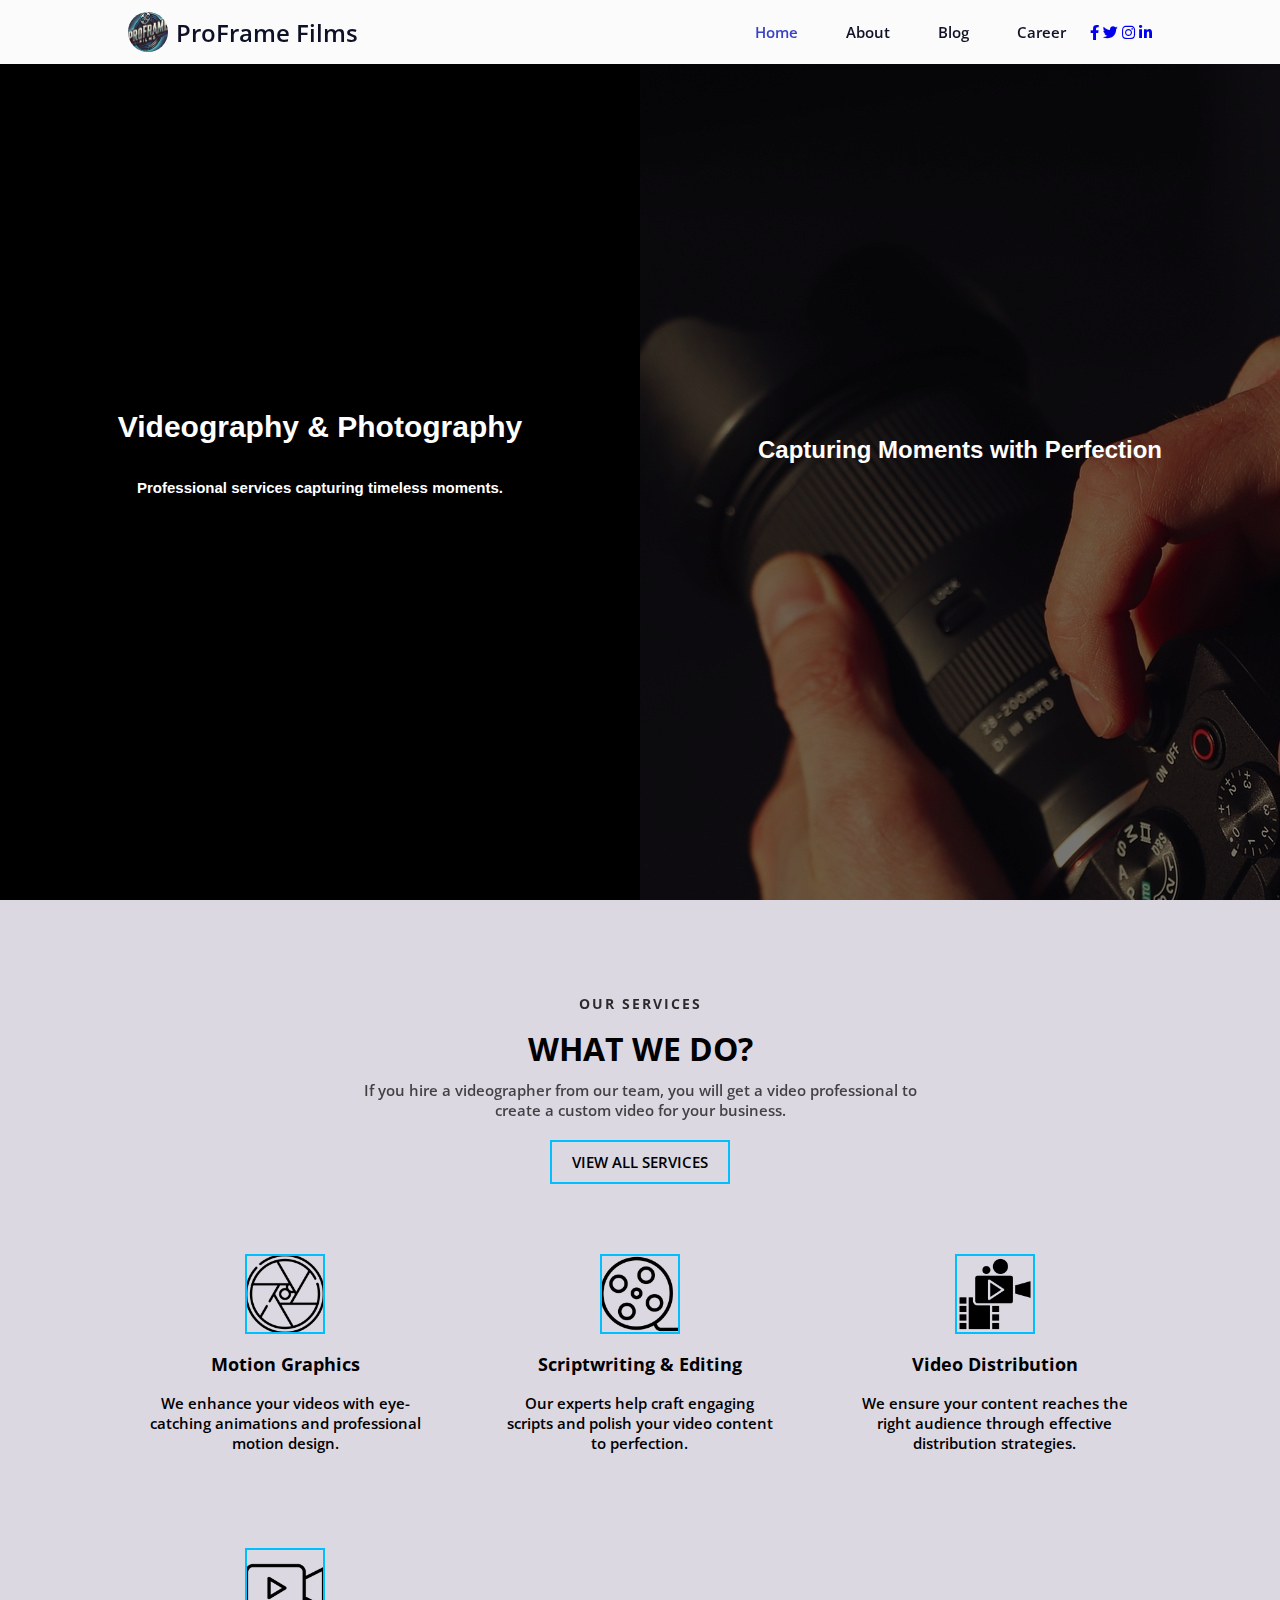
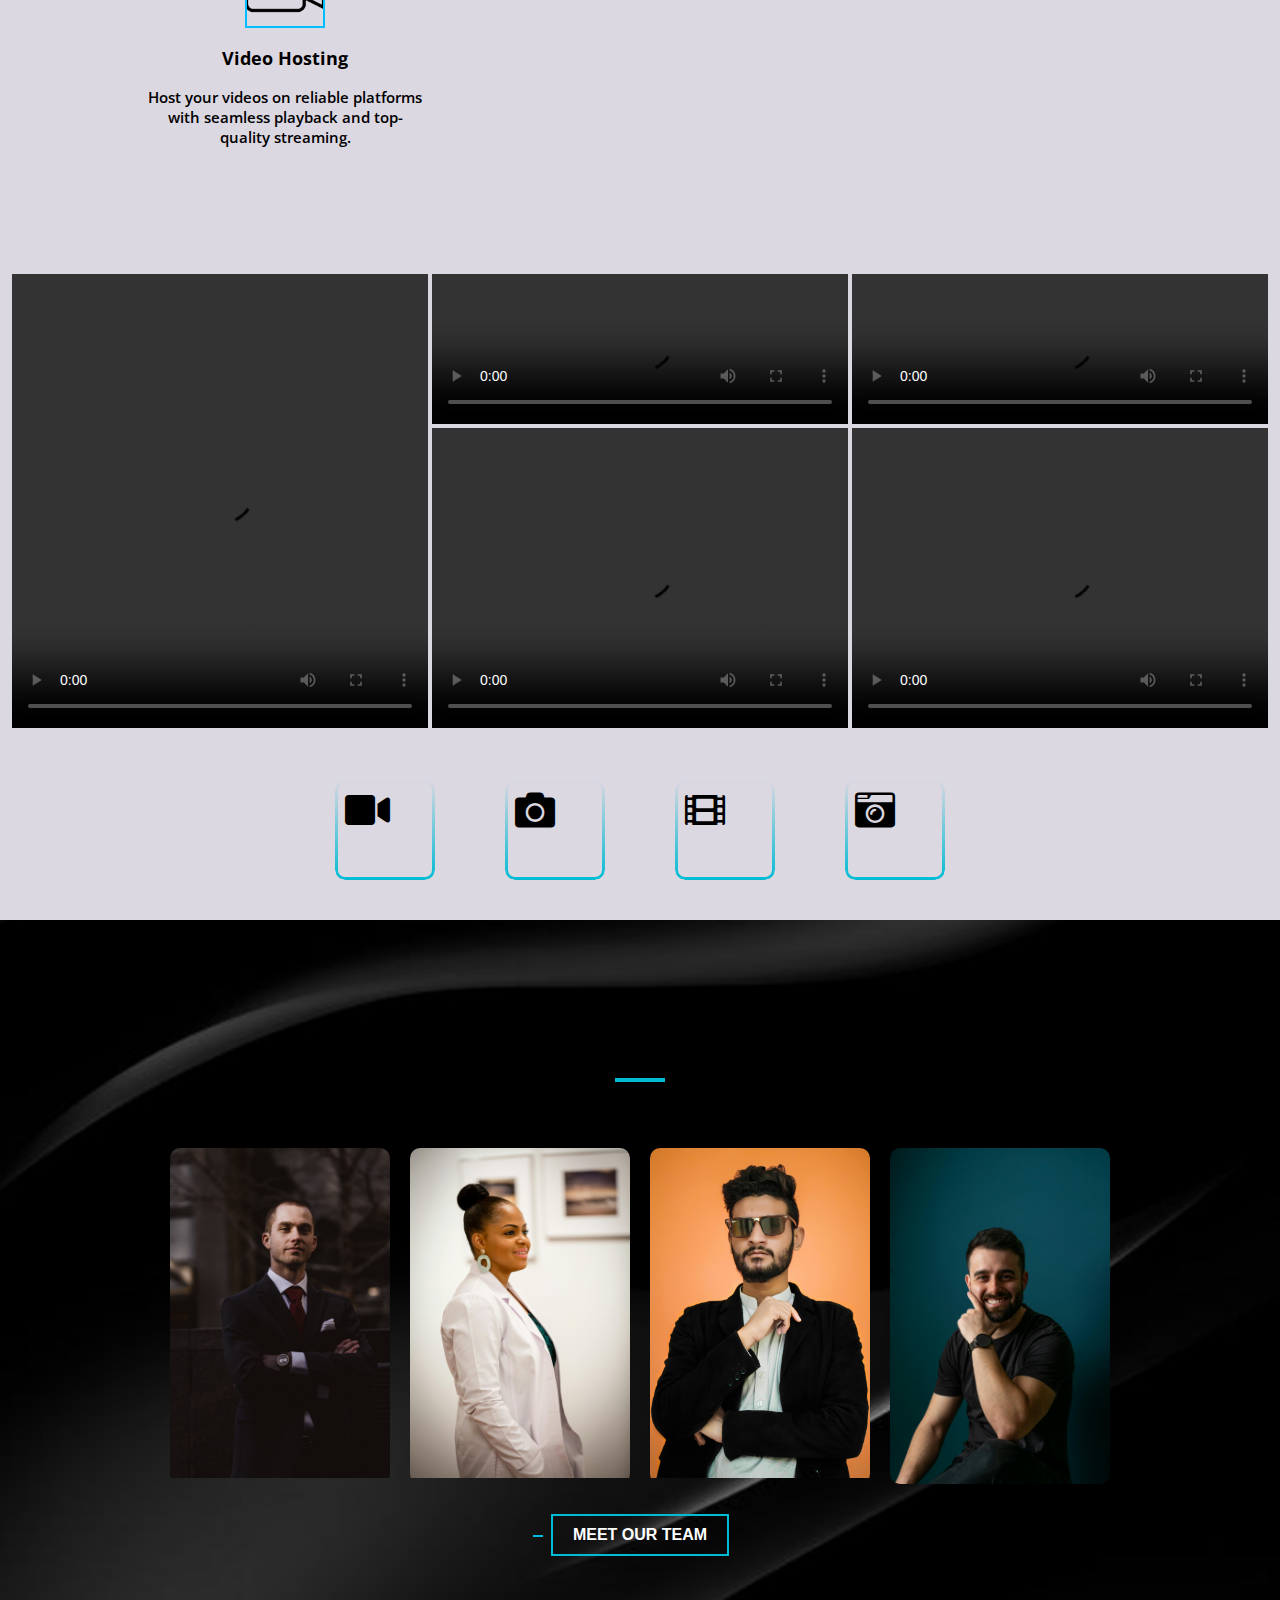
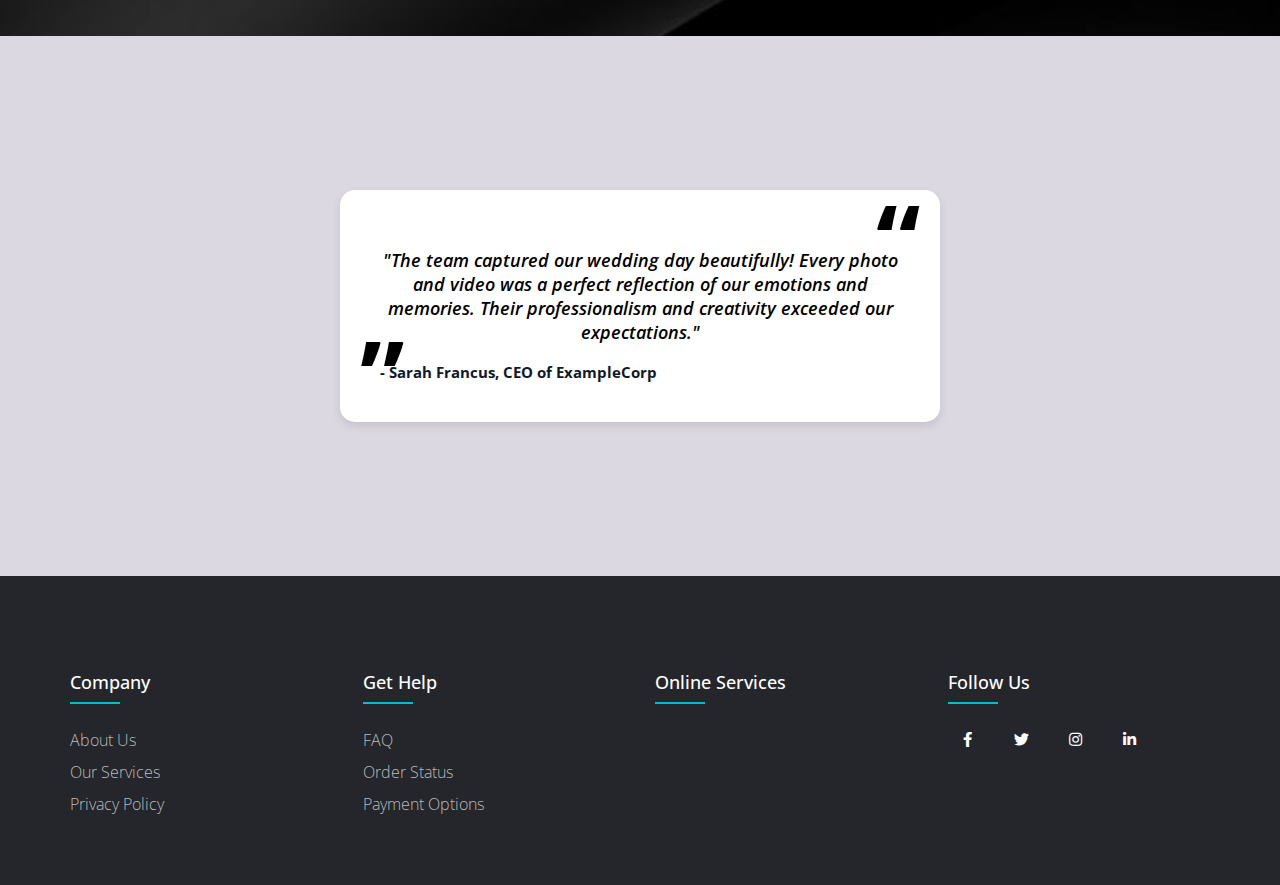
==== commit f2af0d83: "Upates" ====
--- a/index.html
+++ b/index.html
@@ -45,9 +45,9 @@
                                 
                             </a>
                         </li>
-                        <li class="nav-item"><a href="./main/Games.html" class="nav-link">Games</a></li>
-                        <li class="nav-item"><a href="./main/Team.html" class="nav-link">Team</a></li>
-                        <li class="nav-item"><a href="./main/Contact.htm" class="nav-link">Contact</a></li>
+                        <li class="nav-item"><a href="./main/Blog.html" class="nav-link">Blog</a></li>
+                        <li class="nav-item"><a href="./main/Career.html" class="nav-link">Career</a></li>
+                        
                         <div class="social-links">
                             <a href="#"><i class="fab fa-facebook-f"></i></a>
                             <a href="#"><i class="fab fa-twitter"></i></a>
@@ -134,23 +134,22 @@
     </section>
     <section class="image-grid">
         <div class="grid-container">
-       
-    
-           
             <div class="videosa">
-                <iframe src="https://www.youtube.com/embed/mob4RkUFIAE?modestbranding=1&rel=0&controls=1" frameborder="0" allow="accelerometer; autoplay; encrypted-media; gyroscope; picture-in-picture" allowfullscreen></iframe>
+                <video src="./images/2631019-hd_1920_1080_30fps.mp4"  controls autoplay></video>
             </div>
             <div class="videosd">
-                <iframe src="https://www.youtube.com/embed/JaISnVO0g6w?modestbranding=1&rel=0&controls=1" frameborder="0" allow="accelerometer; autoplay; encrypted-media; gyroscope; picture-in-picture" allowfullscreen></iframe>
+                <video src="./images/3190131-uhd_3840_2160_24fps.mp4"  controls autoplay></video>
             </div>
             <div class="videose">
-                <iframe src="https://www.youtube.com/embed/GsLGXamEUIo?modestbranding=1&rel=0&controls=1" frameborder="0" allow="accelerometer; autoplay; encrypted-media; gyroscope; picture-in-picture" allowfullscreen></iframe>
+                <video src="./images/5607740-uhd_3840_2160_30fps.mp4"  controls autoplay></video>
             </div>
             <div class="videosf">
-                <iframe src="https://www.youtube.com/embed/NcaQUH2K-wo?modestbranding=1&rel=0&controls=1" frameborder="0" allow="accelerometer; autoplay; encrypted-media; gyroscope; picture-in-picture" allowfullscreen></iframe>
+                <video class="small-video" src="./images/5638278-uhd_2160_4096_25fps.mp4"  controls autoplay></video>
+             
             </div>
             <div class="videosg">
-                <iframe src="https://www.youtube.com/embed/KA4sa8DDCf8?modestbranding=1&rel=0&controls=1" frameborder="0" allow="accelerometer; autoplay; encrypted-media; gyroscope; picture-in-picture" allowfullscreen></iframe>
+                <video class="small-video" src="./images/6581273-uhd_3840_2160_24fps.mp4" controls autoplay></video>
+                
             </div>
         </div>
          
--- a/css/styles.css
+++ b/css/styles.css
@@ -8,7 +8,7 @@
     --gray: #41403e;
     --active-color: #3841c7;
     --blue: #00bfff;
-    --purple: #60438c;
+    --purple: #dcd8e2;
     --body-font: 'Open Sans', sans-serif;
     --nav-name-font-size: 1.5rem;
     --normal-font-size: .938rem;
@@ -148,7 +148,51 @@
 .dropdown-item {
     margin: 1rem 0;
 }
-
+/* Careers page */
+.careers{
+    background-color: var(--purple);
+    text-align: center;
+    margin-top :6rem;
+}
+.careers-container {
+    width: 80%;
+    margin: auto;
+    padding: 20px;
+}
+.job-listings {
+    display: grid;
+    grid-template-columns: repeat(2, 1fr);
+    gap: 20px;
+}
+.job-card {
+    background: white;
+    padding: 20px;
+    border-radius: 8px;
+    box-shadow: 0 4px 8px rgba(0, 0, 0, 0.1);
+    text-align: left;
+    transition: transform 0.3s, box-shadow 0.3s;
+}
+.job-card:hover {
+    transform: translateY(-5px);
+    box-shadow: 0 6px 12px rgba(0, 0, 0, 0.2);
+}
+.job-card h3 {
+    margin: 0;
+}
+.job-card p {
+    margin: 5px 0;
+}
+.apply-btn {
+    background-color: var(--blue);
+    color: black;
+    padding: 10px 15px;
+    border: none;
+    border-radius: 5px;
+    cursor: pointer;
+}
+.apply-btn:hover {
+    background-color: darkblue;
+}
 @media screen and (min-width: 768px) {
     body {
         margin: 0;
@@ -227,6 +271,11 @@
         box-shadow: 0 2px 4px rgba(0, 0, 0, .1);
         border-radius: .5rem;
     }
+    .careers-container{
+        
+            width: 95%;
+        
+    }
 }
 .slider-wrapper {
     display: flex;
@@ -273,7 +322,7 @@
 
 .services {
     background: var(--purple);
-    color: var(--white-color);
+    color: black;
     text-align: center;
     padding: 80px 10%;
 }
@@ -298,7 +347,7 @@
 
 .btn {
     display: inline-block;
-    color: var(--white-color);
+    color: black;
     text-decoration: none;
     border: 2px solid var(--blue);
     padding: 10px 20px;
@@ -324,6 +373,7 @@
 }
 
 .icon {
+   
     display: inline-block;
     position: relative;
     width: 80px;
@@ -364,29 +414,35 @@
     }
 }
 .grid-container {
-    
     background-color: var(--purple);
     display: grid;
     grid-template-columns: auto auto auto;
-    gap: -2px;
-  
+   
     padding: 10px;
-  }
-  iframe{
+}
+
+video {
+    width: 100%;
     height: 100%;
-    width: 100%;
-  }
-  .grid-container > div {
-  
+    object-fit:fill;
+}
+
+.grid-container > div {
     text-align: center;
     padding: 2px;
     font-size: 30px;
-    
-  }
-  
-  .videosa {
+    position: relative;
+}
+.videosa {
     grid-row: 1 / span 2;
   }
+
+
+.videosf video, .videosg video {
+    height: 300px; 
+}
+
+
 
  .projects {
     background-color:var(--purple);
@@ -442,7 +498,7 @@
 
 .icon {
     font-size: 40px;
-    color: white;
+    color: black;
     z-index: 1;
     position: relative;
 }
@@ -681,7 +737,177 @@
 	color: #24262b;
 	background-color: #ffffff;
 }
-
+/* Blog */
+.blog{
+	margin: 0;
+	padding: 0;
+	font-size: 1.6rem;
+	font-family: "Roboto", sans-serif;
+	max-width: 50rem;
+	padding: 5rem;
+	margin: 5rem auto;
+	background-color: var(--purple);
+	color: black;
+}
+.main-container {
+	display: flex;
+	flex-direction: column;
+	align-items: flex-start;
+	justify-content: flex-start;
+}
+.blog-image {
+	width: 100%;
+}
+.headline {
+	font-family: "Archivo Black", sans-serif;
+	letter-spacing: 1;
+	text-transform: uppercase;
+	color: yellow;
+	margin: 0;
+	text-shadow: 10px 10px 2px black, -10px -10px 2px #0ebeff,
+		-10px 10px 2px #fff, 10px -10px 2px black;
+}
+.subhead {
+	font-size: 2.4rem;
+	font-weight: 300;
+}
+
+.highlight {
+	font-style: italic;
+	font-weight: bold;
+	padding: 0rem 2rem;
+	width: 70%;
+}
+.highlight-1 {
+	color: black;
+	background: yellow;
+	box-shadow: 10px 10px 2px #0ebeff;
+}
+.highlight-2 {
+	color: yellow;
+	background: #0ebeff;
+	box-shadow: 10px 10px 2px black;
+}
+.highlight-3 {
+	color: yellow;
+	background: black;
+	box-shadow: 10px 10px 2px #0ebeff;
+}
+.article-meta {
+	max-width: 96rem;
+	width: 100%;
+	display: flex;
+	flex-direction: column;
+
+	align-items: flex-start;
+	justify-content: space-between;
+}
+.author {
+	display: flex;
+	align-items: center;
+	margin-bottom: 2rem;
+}
+
+.author svg {
+	height: 3rem;
+	width: 3rem;
+	margin: 0 1rem 0 0;
+}
+.author p {
+	margin-right: 1rem;
+	color: rgb(78, 77, 77);
+	font-style: bold;
+}
+.tag {
+	border: 1px solid black;
+	padding: 0.5rem 1rem;
+	border-radius: 5rem;
+	color: black;
+	background-color: yellow;
+	box-shadow: 5px 5px 2px black;
+	margin-right: 0.5rem;
+	font-size: 1.2rem;
+}
+.tag.featured {
+	color: yellow;
+	background-color: black;
+	box-shadow: 5px 5px 2px #0ebeff;
+}
+.article {
+	font-size: 1.8rem;
+	line-height: 2;
+}
+.article-para-1 {
+	font-size: 2rem;
+	line-height: 1.5;
+	color: gray;
+	margin-top: 10rem;
+}
+.article-row {
+	display: flex;
+	flex-direction: column;
+
+	justify-content: stretch;
+}
+.article-col {
+	flex: 1 1;
+	justify-content: stretch;
+}
+aside {
+	font-size: 2.4rem;
+	font-weight: bold;
+	line-height: 1.2;
+}
+blockquote {
+	text-indent: 0.5rem;
+	box-shadow: -20px 0px 0px #0ebeff;
+}
+.bq-long {
+	border-left: 10px solid #0ebeff;
+	box-shadow: -20px 0px 0px yellow;
+}
+.bq-short {
+	border-left: 10px solid black;
+}
+.bq-medium {
+	box-shadow: -20px 0px 0px black;
+	border-left: 10px solid yellow;
+}
+blockquote {
+	text-indent: 0;
+	hanging-punctuation: first;
+}
+.bq-short::before {
+	content: open-quote;
+	color: #0ebeff;
+}
+.bq-short::after {
+	content: close-quote;
+	color: black;
+}
+
+.bq-long::before {
+	content: open-quote;
+	color: black;
+}
+.bq-long::after {
+	content: close-quote;
+	color: yellow;
+}
+.bq-medium::before {
+	content: open-quote;
+	color: #0ebeff;
+}
+.bq-medium::after {
+	content: close-quote;
+	color: black;
+}
+figcaption {
+	font-weight: bold;
+	background: linear-gradient(to right, black, #0ebeff);
+	-webkit-background-clip: text;
+	-webkit-text-fill-color: transparent;
+}
 /* About page */
 
 .text-blk {
@@ -690,7 +916,7 @@
     padding-bottom: 0px;
     padding-left: 0px;
     line-height: 20px;
-    color: white;
+    color: black;
     font-size: 14px;
     margin-top: 0px;
     margin-right: 0px;
@@ -987,7 +1213,7 @@
         position: fixed;
         top: 0;
         left: -100%;
-        background: url('https://i.postimg.cc/rmWWDgCp/background.jpg') no-repeat;
+        background: url('../images/camera-7889301_1280.jpg') no-repeat;
         background-size: cover;
         background-position: center;
         width: 80%;
@@ -1029,6 +1255,28 @@
   .responsive-container-block.leftSide {
     max-width: 450px;
   }
+  .blog	{
+    max-width: 65rem;
+}
+.headline {
+    font-size: 7.4rem;
+}
+.subhead {
+    font-size: 3.6rem;
+}
+.tag {
+    margin-right: 3rem;
+    font-size: 1.6rem;
+
+
+}
+
+aside {
+    font-size: 3.6rem;
+}
+.article-para-1 {
+    font-size: 2.4rem;
+}
 }
 @media screen and (min-width: 1024px) {
     .bd-grid {
@@ -1040,4 +1288,22 @@
     .wrapper{
 		width: 960px;
 		margin: 0 auto;}
-}
+        .blog {
+            max-width: 90rem;
+        }
+        .article-meta {
+            flex-direction: row;
+            align-items: center;
+        }
+        .author {
+            margin-bottom: unset;
+        }
+        .article-row {
+            flex-direction: row;
+        }
+        .article-col-1,
+        .article-col-2 {
+            margin-right: 2rem;
+        }
+    
+}
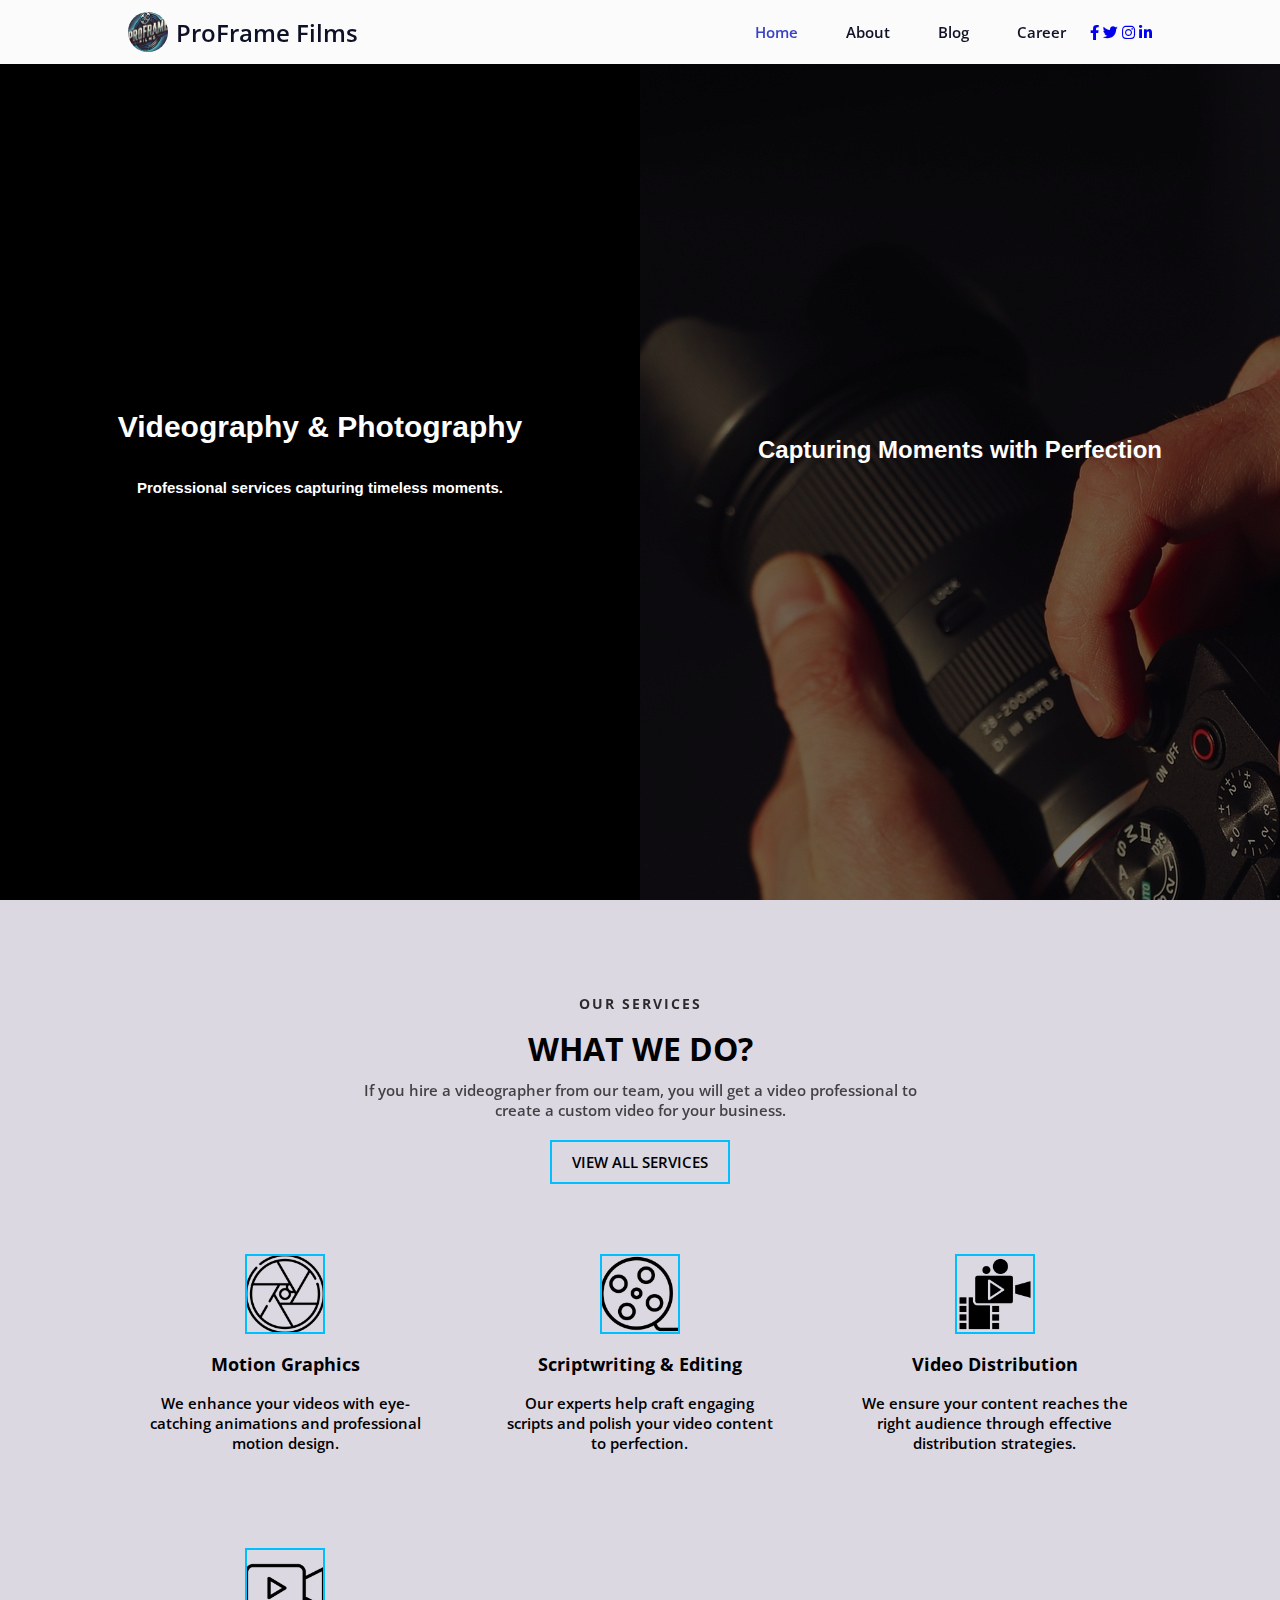
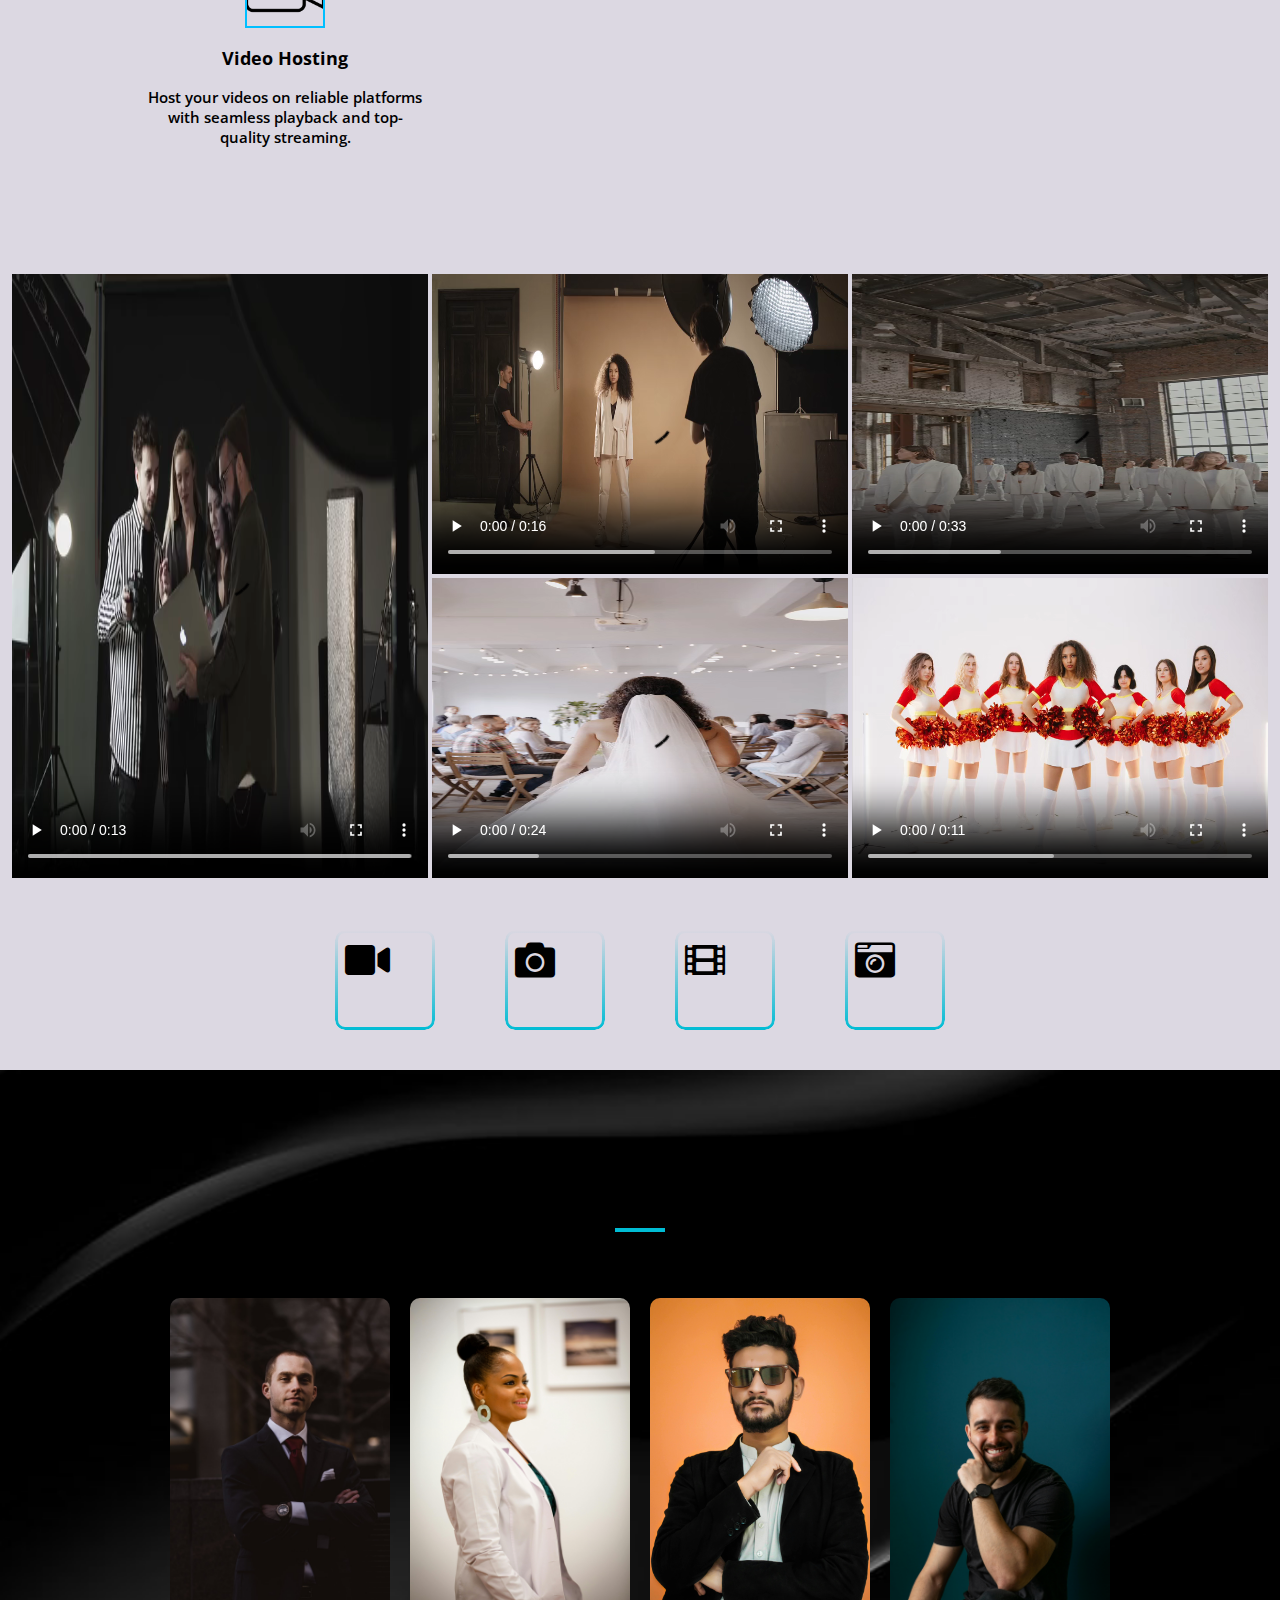
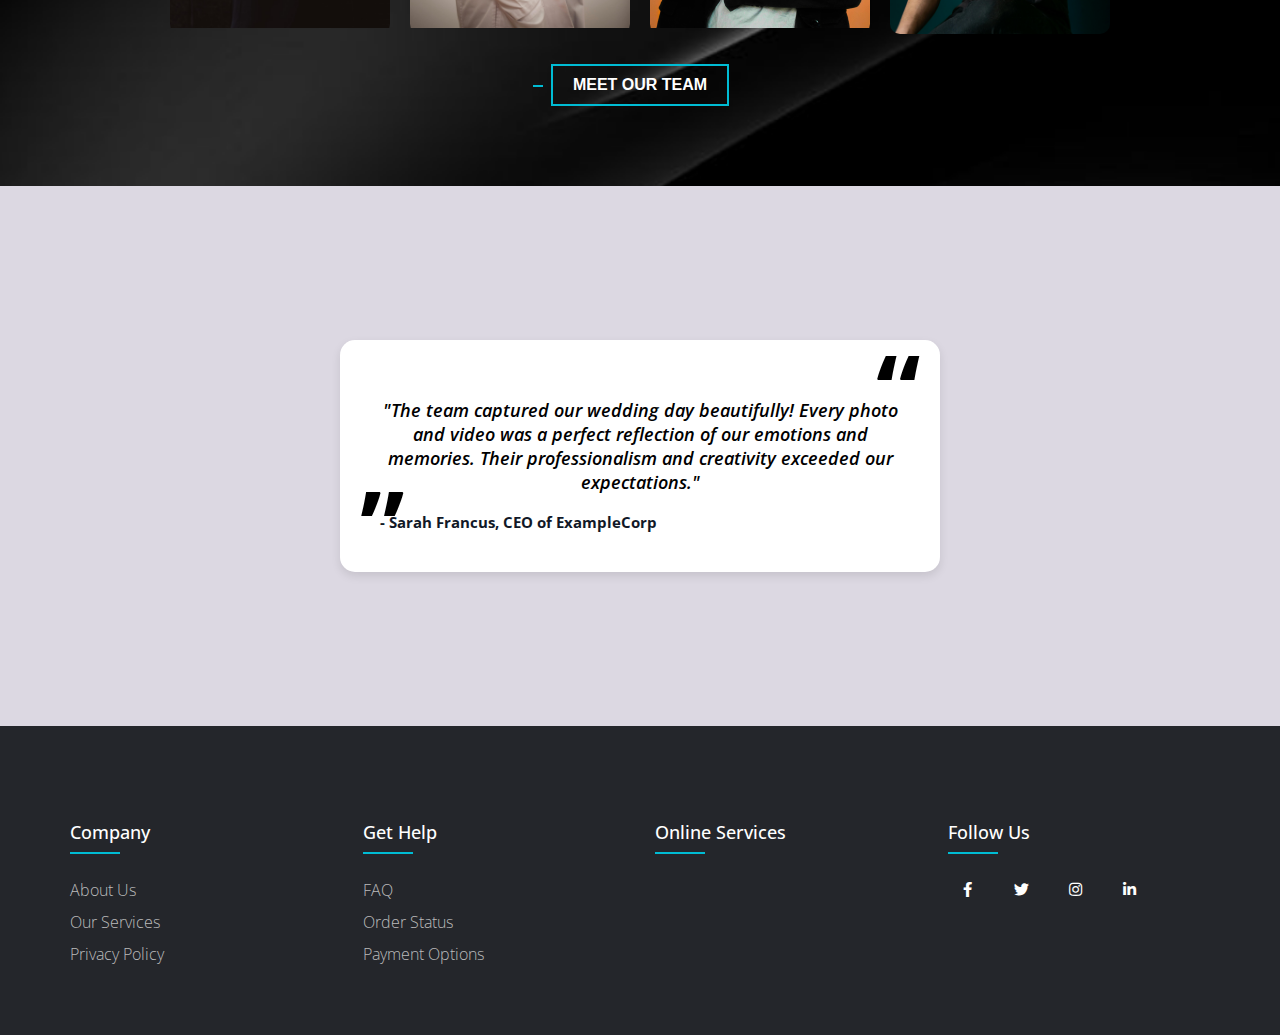
==== commit f8160b14: "Final" ====
--- a/index.html
+++ b/index.html
@@ -135,20 +135,20 @@
     <section class="image-grid">
         <div class="grid-container">
             <div class="videosa">
-                <video src="./images/2631019-hd_1920_1080_30fps.mp4"  controls autoplay></video>
+                <video src="./images/3917519-sd_640_338_25fps.mp4"  controls autoplay></video>
             </div>
             <div class="videosd">
-                <video src="./images/3190131-uhd_3840_2160_24fps.mp4"  controls autoplay></video>
+                <video src="./images/3888252-sd_960_506_25fps.mp4"  controls autoplay></video>
             </div>
             <div class="videose">
-                <video src="./images/5607740-uhd_3840_2160_30fps.mp4"  controls autoplay></video>
+                <video src="./images/10622415-sd_506_960_25fps.mp4"  controls autoplay></video>
             </div>
             <div class="videosf">
-                <video class="small-video" src="./images/5638278-uhd_2160_4096_25fps.mp4"  controls autoplay></video>
+                <video class="small-video" src="./images/8776998-sd_540_960_25fps.mp4"  controls autoplay></video>
              
             </div>
             <div class="videosg">
-                <video class="small-video" src="./images/6581273-uhd_3840_2160_24fps.mp4" controls autoplay></video>
+                <video class="small-video" src="./images/7894127-sd_814_540_25fps.mp4" controls autoplay></video>
                 
             </div>
         </div>
--- a/css/styles.css
+++ b/css/styles.css
@@ -438,7 +438,7 @@
   }
 
 
-.videosf video, .videosg video {
+.videosf video, .videosg video, .videose video, .videosd video  {
     height: 300px; 
 }
 
